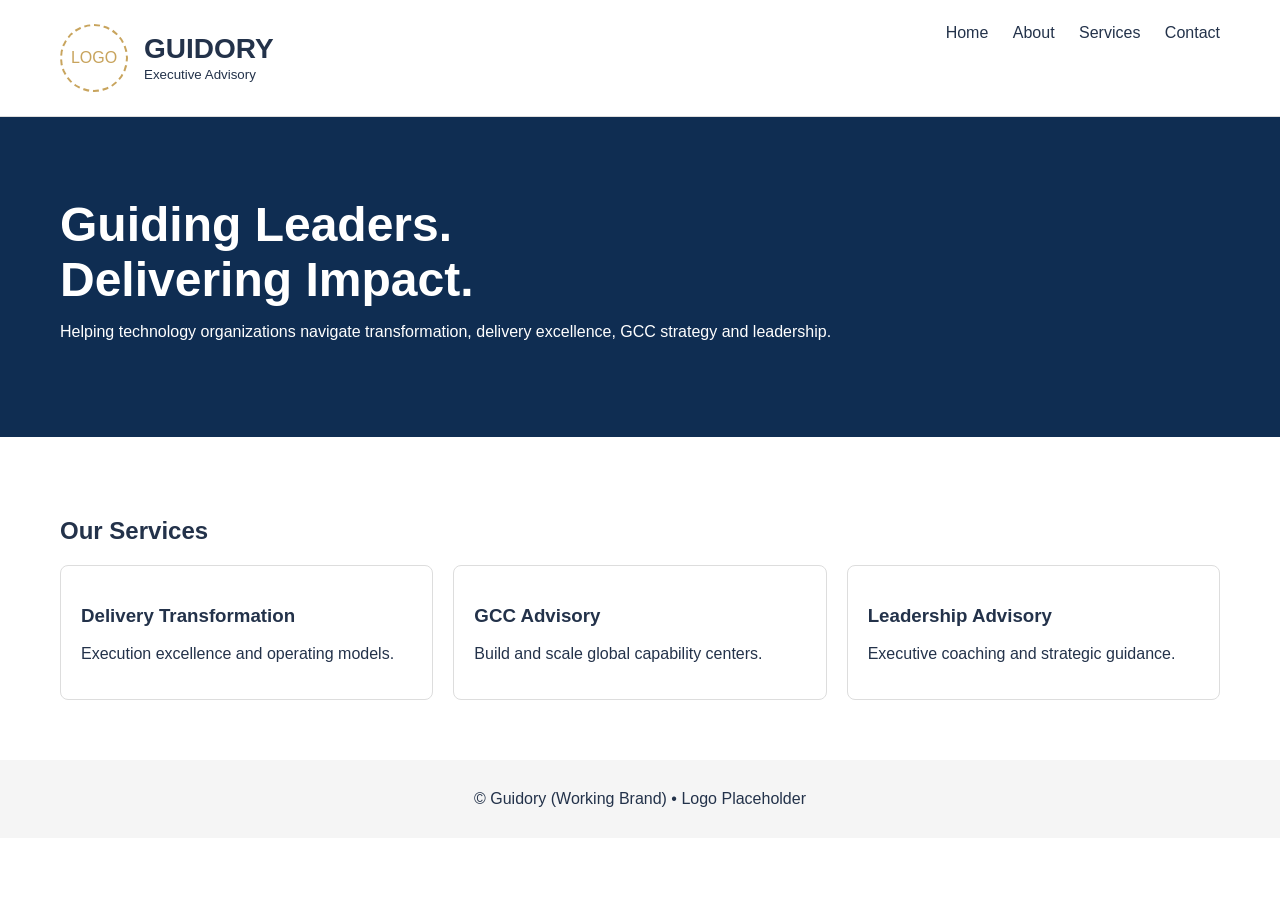
==== index.html @ 0dbb659b "Add files via upload Initial Guidory Website" ====
<!DOCTYPE html>
<html><head><title>Guidory</title>
<link rel="stylesheet" href="css/style.css"></head>
<body>
<header>
<div style="display:flex;align-items:center;gap:16px">
<div class="logo">LOGO</div>
<div><strong style="font-size:28px">GUIDORY</strong><br><small>Executive Advisory</small></div>
</div>
<nav>
<a href="index.html">Home</a>
<a href="about.html">About</a>
<a href="services.html">Services</a>
<a href="contact.html">Contact</a>
</nav>
</header>

<section class="hero">
<h1>Guiding Leaders.<br>Delivering Impact.</h1>
<p>Helping technology organizations navigate transformation, delivery excellence, GCC strategy and leadership.</p>
</section>

<section class="section">
<h2>Our Services</h2>
<div class="cards">
<div class="card"><h3>Delivery Transformation</h3><p>Execution excellence and operating models.</p></div>
<div class="card"><h3>GCC Advisory</h3><p>Build and scale global capability centers.</p></div>
<div class="card"><h3>Leadership Advisory</h3><p>Executive coaching and strategic guidance.</p></div>
</div>
</section>

<footer>© Guidory (Working Brand) • Logo Placeholder</footer>
</body></html>
---- css/style.css ----
body{font-family:Arial,sans-serif;margin:0;color:#23324a}
header{padding:24px 60px;border-bottom:1px solid #ddd;display:flex;justify-content:space-between}
nav a{margin-left:20px;text-decoration:none;color:#23324a}
.hero{padding:80px 60px;background:#0F2D52;color:white}
.hero h1{font-size:48px;margin:0}
.section{padding:60px}
.cards{display:grid;grid-template-columns:repeat(3,1fr);gap:20px}
.card{border:1px solid #ddd;padding:20px;border-radius:8px}
footer{padding:30px;text-align:center;background:#f5f5f5}
.logo{width:64px;height:64px;border:2px dashed #C8A45D;border-radius:50%;display:flex;align-items:center;justify-content:center;color:#C8A45D}
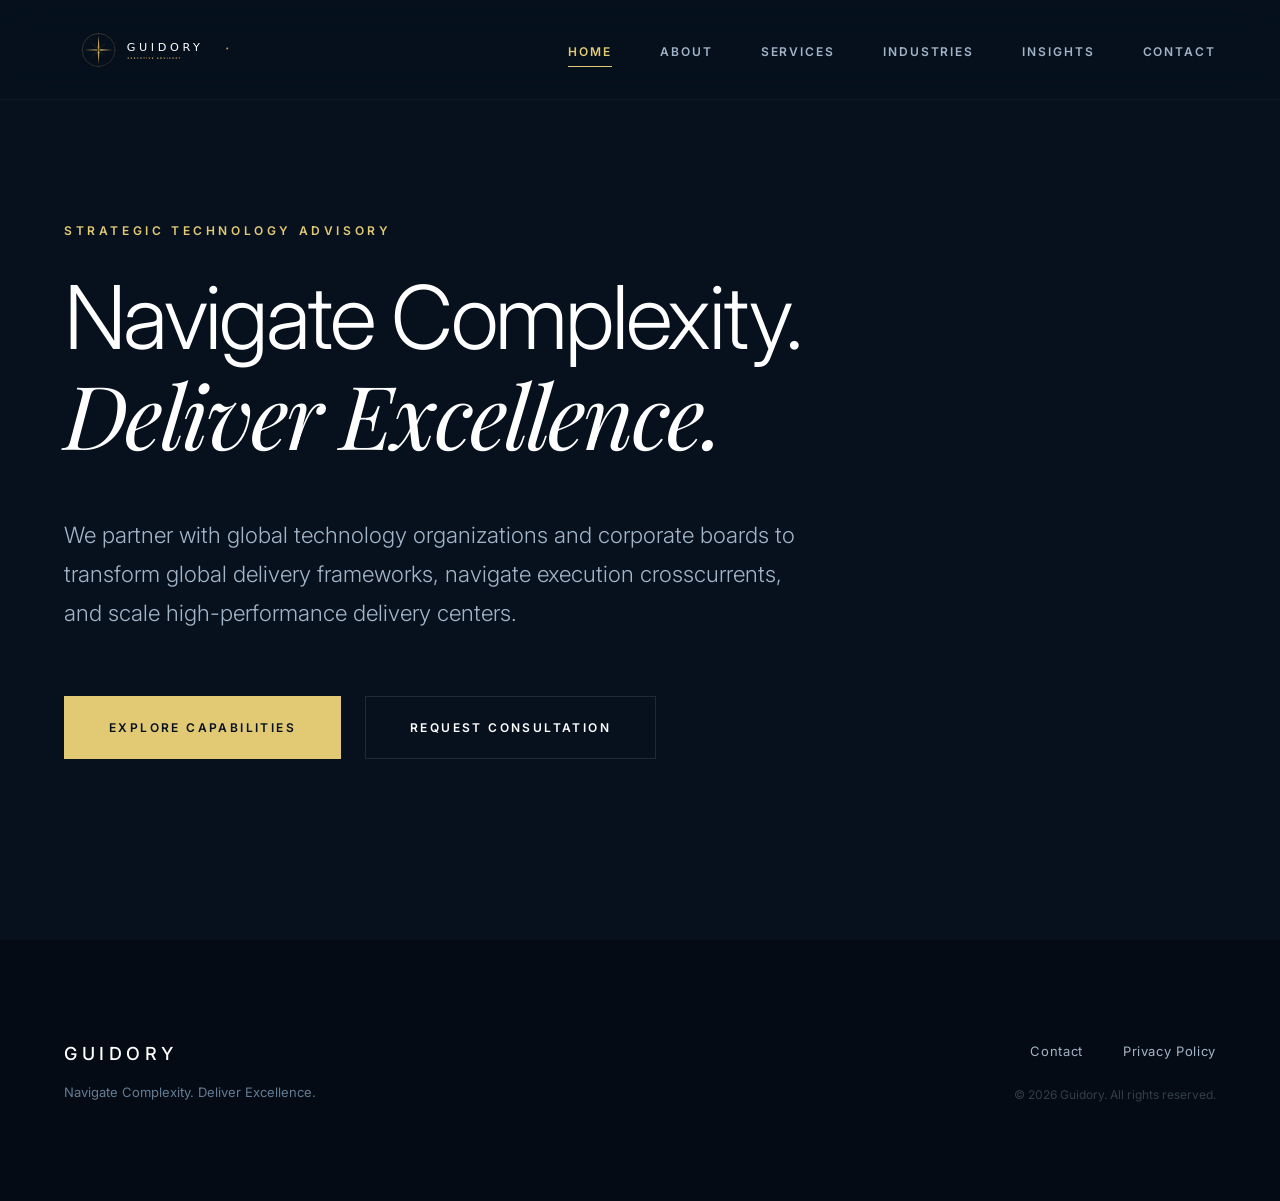
==== commit a64f7cda: "Add files via upload" ====
--- a/index.html
+++ b/index.html
@@ -1,33 +1,62 @@
 <!DOCTYPE html>
-<html><head><title>Guidory</title>
-<link rel="stylesheet" href="css/style.css"></head>
+<html lang="en">
+<head>
+    <meta charset="UTF-8">
+    <meta name="viewport" content="width=device-width, initial-scale=1.0">
+    <title>Guidory | Strategic Technology Advisory & Executive Transformation</title>
+    <meta name="description" content="Guidory partners with CEOs, CIOs, and enterprise technology leaders to navigate execution complexity, transform global delivery frameworks, and optimize GCC systems.">
+    <meta name="robots" content="index, follow">
+    <link rel="canonical" href="https://guidory.com/index.html">
+    <link rel="preconnect" href="https://fonts.googleapis.com">
+    <link rel="preconnect" href="https://fonts.gstatic.com" crossorigin>
+    <link href="https://fonts.googleapis.com/css2?family=Inter:wght@300;400;500;600&family=Playfair+Display:ital,wght@0,400;1,400&display=swap" rel="stylesheet">
+    <link rel="stylesheet" href="css/style.css">
+</head>
 <body>
-<header>
-<div style="display:flex;align-items:center;gap:16px">
-<div class="logo">LOGO</div>
-<div><strong style="font-size:28px">GUIDORY</strong><br><small>Executive Advisory</small></div>
-</div>
-<nav>
-<a href="index.html">Home</a>
-<a href="about.html">About</a>
-<a href="services.html">Services</a>
-<a href="contact.html">Contact</a>
-</nav>
-</header>
-
-<section class="hero">
-<h1>Guiding Leaders.<br>Delivering Impact.</h1>
-<p>Helping technology organizations navigate transformation, delivery excellence, GCC strategy and leadership.</p>
-</section>
-
-<section class="section">
-<h2>Our Services</h2>
-<div class="cards">
-<div class="card"><h3>Delivery Transformation</h3><p>Execution excellence and operating models.</p></div>
-<div class="card"><h3>GCC Advisory</h3><p>Build and scale global capability centers.</p></div>
-<div class="card"><h3>Leadership Advisory</h3><p>Executive coaching and strategic guidance.</p></div>
-</div>
-</section>
-
-<footer>© Guidory (Working Brand) • Logo Placeholder</footer>
-</body></html>
+    <a href="#main" class="skip-link">Skip to main content</a>
+    <header class="site-header">
+        <div class="container header-container">
+            <a href="index.html" class="logo-container" aria-label="Guidory Corporate Home"><img src="assets/logo.svg" alt="Guidory Logo" class="brand-logo"></a>
+            <button class="mobile-nav-toggle" aria-controls="navigation" aria-expanded="false" aria-label="Toggle Navigation Menu"><span class="hamburger"></span></button>
+            <nav id="navigation" class="primary-navigation">
+                <ul class="nav-list">
+                    <li><a href="index.html" class="nav-link">Home</a></li>
+                    <li><a href="about.html" class="nav-link">About</a></li>
+                    <li><a href="services.html" class="nav-link">Services</a></li>
+                    <li><a href="industries.html" class="nav-link">Industries</a></li>
+                    <li><a href="insights.html" class="nav-link">Insights</a></li>
+                    <li><a href="contact.html" class="nav-link">Contact</a></li>
+                </ul>
+            </nav>
+        </div>
+    </header>
+    <main id="main">
+        <section class="hero-section">
+            <div class="container">
+                <div class="hero-content">
+                    <span class="section-eyebrow">Strategic Technology Advisory</span>
+                    <h1 class="hero-title">Navigate Complexity.<br><span class="text-serif text-italic">Deliver Excellence.</span></h1>
+                    <p class="hero-subheading">We partner with global technology organizations and corporate boards to transform global delivery frameworks, navigate execution crosscurrents, and scale high-performance delivery centers.</p>
+                    <div class="hero-actions">
+                        <a href="services.html" class="btn btn-primary">Explore Capabilities</a>
+                        <a href="contact.html" class="btn btn-secondary">Request Consultation</a>
+                    </div>
+                </div>
+            </div>
+        </section>
+    </main>
+    <footer class="site-footer">
+        <div class="container footer-container">
+            <div><span class="footer-logo">GUIDORY</span><p class="footer-tagline">Navigate Complexity. Deliver Excellence.</p></div>
+            <div class="footer-meta">
+                <ul class="footer-links">
+                    <li><a href="contact.html" class="footer-link">Contact</a></li>
+                    <li><a href="#" class="footer-link">Privacy Policy</a></li>
+                </ul>
+                <p class="copyright">&copy; 2026 Guidory. All rights reserved.</p>
+            </div>
+        </div>
+    </footer>
+    <script src="js/main.js"></script>
+</body>
+</html>
--- a/css/style.css
+++ b/css/style.css
@@ -1,11 +1,742 @@
-
-body{font-family:Arial,sans-serif;margin:0;color:#23324a}
-header{padding:24px 60px;border-bottom:1px solid #ddd;display:flex;justify-content:space-between}
-nav a{margin-left:20px;text-decoration:none;color:#23324a}
-.hero{padding:80px 60px;background:#0F2D52;color:white}
-.hero h1{font-size:48px;margin:0}
-.section{padding:60px}
-.cards{display:grid;grid-template-columns:repeat(3,1fr);gap:20px}
-.card{border:1px solid #ddd;padding:20px;border-radius:8px}
-footer{padding:30px;text-align:center;background:#f5f5f5}
-.logo{width:64px;height:64px;border:2px dashed #C8A45D;border-radius:50%;display:flex;align-items:center;justify-content:center;color:#C8A45D}
+/* ==========================================================================
+   1. Design System & Custom Tokens (Premium Luxury Matrix)
+   ========================================================================== */
+:root {
+    --color-navy-dark: #07111E;
+    --color-navy-mid: #0C1A2E;
+    --color-gold: #E2C974;
+    --color-gold-muted: #C8A45D;
+    --color-white: #FFFFFF;
+    --color-text-pure: #FFFFFF;
+    --color-text-body: #A2B4C7;
+    --color-text-dim: #637B94;
+    
+    --font-serif: 'Playfair Display', Georgia, serif;
+    --font-sans: 'Inter', system-ui, -apple-system, sans-serif;
+    
+    --max-width: 1300px;
+    --header-height: 100px;
+    --transition-editorial: cubic-bezier(0.25, 1, 0.5, 1);
+}
+
+/* ==========================================================================
+   2. Base Structural Resets
+   ========================================================================== */
+*, *::before, *::after {
+    box-sizing: border-box;
+    margin: 0;
+    padding: 0;
+}
+
+html {
+    scroll-behavior: smooth;
+    scroll-padding-top: var(--header-height);
+    background-color: var(--color-navy-dark);
+    color: var(--color-text-body);
+    font-family: var(--font-sans);
+    font-size: 16px;
+    line-height: 1.75;
+    -webkit-font-smoothing: antialiased;
+}
+
+body {
+    overflow-x: hidden;
+    background-color: var(--color-navy-dark);
+}
+
+a {
+    color: inherit;
+    text-decoration: none;
+    transition: all 0.4s var(--transition-editorial);
+}
+
+ul {
+    list-style: none;
+}
+
+.skip-link {
+    position: absolute;
+    top: -100px;
+    left: 40px;
+    background: var(--color-gold);
+    color: var(--color-navy-dark);
+    padding: 12px 24px;
+    font-size: 0.75rem;
+    font-weight: 600;
+    letter-spacing: 0.1em;
+    text-transform: uppercase;
+    z-index: 9999;
+    transition: top 0.2s ease;
+}
+.skip-link:focus { top: 24px; }
+
+/* ==========================================================================
+   3. Common Reusable Layout Elements
+   ========================================================================== */
+.container {
+    width: 100%;
+    max-width: var(--max-width);
+    margin: 0 auto;
+    padding: 0 64px;
+}
+
+@media (max-width: 768px) {
+    .container { padding: 0 24px; }
+}
+
+.section {
+    padding: 160px 0;
+    border-bottom: 1px solid rgba(255, 255, 255, 0.03);
+}
+
+@media (max-width: 768px) {
+    .section { padding: 100px 0; }
+}
+
+.bg-light { background-color: var(--color-navy-mid); }
+.text-serif { font-family: var(--font-serif); }
+.text-italic { font-style: italic; }
+.text-white { color: var(--color-white); }
+.text-gold { color: var(--color-gold); }
+
+.section-grid {
+    display: grid;
+    grid-template-columns: 5fr 7fr;
+    gap: 96px;
+}
+
+@media (max-width: 992px) {
+    .section-grid { grid-template-columns: 1fr; gap: 40px; }
+}
+
+.section-eyebrow {
+    display: block;
+    font-size: 0.75rem;
+    font-weight: 600;
+    text-transform: uppercase;
+    letter-spacing: 0.3em;
+    color: var(--color-gold);
+    margin-bottom: 28px;
+}
+
+.section-title {
+    font-family: var(--font-serif);
+    font-size: 3.25rem;
+    font-weight: 400;
+    line-height: 1.2;
+    color: var(--color-white);
+    letter-spacing: -0.01em;
+}
+
+@media (max-width: 768px) {
+    .section-title { font-size: 2.25rem; }
+}
+
+/* Typography & Layout Accents */
+.lead-text {
+    font-size: 1.375rem;
+    font-weight: 300;
+    line-height: 1.7;
+    color: var(--color-white);
+    margin-bottom: 32px;
+}
+
+.section-content-block p {
+    margin-bottom: 24px;
+    font-size: 1rem;
+}
+.section-content-block p:last-child { margin-bottom: 0; }
+
+/* Precise Action Interfaces */
+.btn {
+    display: inline-flex;
+    align-items: center;
+    justify-content: center;
+    gap: 12px;
+    padding: 20px 44px;
+    font-size: 0.75rem;
+    font-weight: 600;
+    letter-spacing: 0.2em;
+    text-transform: uppercase;
+    cursor: pointer;
+    border: 1px solid transparent;
+    transition: all 0.4s var(--transition-editorial);
+}
+
+.btn-primary {
+    background-color: var(--color-gold);
+    color: var(--color-navy-dark);
+}
+.btn-primary:hover {
+    background-color: var(--color-white);
+    color: var(--color-navy-dark);
+}
+
+.btn-secondary {
+    background-color: transparent;
+    color: var(--color-white);
+    border-color: rgba(255, 255, 255, 0.1);
+}
+.btn-secondary:hover {
+    border-color: var(--color-white);
+}
+
+.btn-sm {
+    padding: 12px 24px;
+    font-size: 0.6875rem;
+    letter-spacing: 0.15em;
+}
+
+/* ==========================================================================
+   4. Shell Architecture (Header & Navigation)
+   ========================================================================== */
+.site-header {
+    position: fixed;
+    top: 0;
+    left: 0;
+    width: 100%;
+    height: var(--header-height);
+    background-color: rgba(7, 17, 30, 0.85);
+    backdrop-filter: blur(20px);
+    -webkit-backdrop-filter: blur(20px);
+    z-index: 1000;
+}
+
+.header-container {
+    display: flex;
+    align-items: center;
+    justify-content: space-between;
+    height: 100%;
+    border-bottom: 1px solid rgba(255, 255, 255, 0.04);
+}
+
+.logo-container {
+    display: flex;
+    align-items: center;
+    height: 100%;
+}
+
+.brand-logo {
+    height: 52px;
+    width: auto;
+}
+
+.nav-list {
+    display: flex;
+    align-items: center;
+    gap: 48px;
+}
+
+.nav-link {
+    font-size: 0.75rem;
+    font-weight: 600;
+    text-transform: uppercase;
+    letter-spacing: 0.16em;
+    color: var(--color-text-body);
+    padding: 8px 0;
+    position: relative;
+}
+
+.nav-link::after {
+    content: '';
+    position: absolute;
+    bottom: 0;
+    left: 0;
+    width: 0;
+    height: 1px;
+    background-color: var(--color-gold);
+    transition: width 0.4s var(--transition-editorial);
+}
+
+.nav-link:hover::after,
+.nav-link.active::after {
+    width: 100%;
+}
+
+.nav-link:hover,
+.nav-link.active {
+    color: var(--color-gold);
+}
+
+.mobile-nav-toggle { display: none; }
+
+@media (max-width: 992px) {
+    .mobile-nav-toggle {
+        display: block;
+        background: none;
+        border: none;
+        cursor: pointer;
+        padding: 8px;
+        z-index: 1100;
+    }
+    .hamburger {
+        display: block;
+        width: 20px;
+        height: 1px;
+        background-color: var(--color-white);
+        position: relative;
+    }
+    .hamburger::before, .hamburger::after {
+        content: '';
+        position: absolute;
+        width: 20px;
+        height: 1px;
+        background-color: var(--color-white);
+        left: 0;
+        transition: transform 0.3s var(--transition-editorial), top 0.3s var(--transition-editorial);
+    }
+    .hamburger::before { top: -6px; }
+    .hamburger::after { top: 6px; }
+
+    .primary-navigation {
+        position: fixed;
+        top: 0;
+        right: -100%;
+        width: 100%;
+        max-width: 360px;
+        height: 100vh;
+        background-color: var(--color-navy-mid);
+        padding: 140px 48px 48px 48px;
+        box-shadow: -20px 0 60px rgba(0,0,0,0.2);
+        transition: right 0.5s var(--transition-editorial);
+    }
+    .primary-navigation.open { right: 0; }
+    .nav-list { flex-direction: column; align-items: flex-start; gap: 32px; }
+    .nav-link { font-size: 1rem; text-transform: none; letter-spacing: 0; }
+    .nav-cta-item { width: 100%; margin-top: 16px; }
+    
+    .mobile-nav-toggle[aria-expanded="true"] .hamburger { background-color: transparent; }
+    .mobile-nav-toggle[aria-expanded="true"] .hamburger::before { top: 0; transform: rotate(45deg); }
+    .mobile-nav-toggle[aria-expanded="true"] .hamburger::after { top: 0; transform: rotate(-45deg); }
+}
+
+/* ==========================================================================
+   5. Hero Display Contexts
+   ========================================================================== */
+.hero-section {
+    padding-top: calc(var(--header-height) + 120px);
+    padding-bottom: 180px;
+    min-height: 85vh;
+    display: flex;
+    align-items: center;
+}
+
+.hero-content { max-width: 960px; }
+
+.hero-title {
+    font-family: var(--font-sans);
+    font-weight: 300;
+    font-size: 5.5rem;
+    line-height: 1.1;
+    color: var(--color-white);
+    letter-spacing: -0.03em;
+    margin-bottom: 48px;
+}
+
+@media (max-width: 768px) {
+    .hero-title { font-size: 3.25rem; }
+}
+
+.hero-subheading {
+    font-size: 1.4rem;
+    font-weight: 300;
+    line-height: 1.75;
+    color: var(--color-text-body);
+    margin-bottom: 64px;
+    max-width: 760px;
+}
+
+.hero-actions {
+    display: flex;
+    flex-wrap: wrap;
+    gap: 24px;
+    align-items: center;
+}
+
+/* ==========================================================================
+   6. Custom Performance Metrics Component
+   ========================================================================== */
+.metrics-grid {
+    display: grid;
+    grid-template-columns: repeat(4, 1fr);
+    gap: 48px;
+    margin-top: 120px;
+    padding-top: 80px;
+    border-top: 1px solid rgba(255, 255, 255, 0.04);
+}
+
+@media (max-width: 992px) {
+    .metrics-grid { grid-template-columns: repeat(2, 1fr); gap: 48px 32px; }
+}
+@media (max-width: 480px) {
+    .metrics-grid { grid-template-columns: 1fr; }
+}
+
+.metric-card { display: flex; flex-direction: column; }
+
+.metric-value {
+    font-family: var(--font-serif);
+    font-size: 4rem;
+    font-weight: 400;
+    color: var(--color-white);
+    line-height: 1.1;
+    margin-bottom: 16px;
+}
+
+.metric-label {
+    font-size: 0.75rem;
+    text-transform: uppercase;
+    letter-spacing: 0.15em;
+    color: var(--color-text-dim);
+    font-weight: 600;
+}
+
+/* ==========================================================================
+   7. Asymmetric Services & Capability Grid Architecture
+   ========================================================================== */
+.section-intro {
+    margin-bottom: 80px;
+    max-width: 720px;
+}
+
+.services-grid {
+    display: grid;
+    grid-template-columns: repeat(12, 1fr);
+    gap: 48px;
+}
+
+@media (max-width: 992px) {
+    .services-grid { display: flex; flex-direction: column; gap: 32px; }
+}
+
+.service-card {
+    grid-column: span 4;
+    background: rgba(255, 255, 255, 0.01);
+    border: 1px solid rgba(255, 255, 255, 0.03);
+    padding: 56px 40px;
+    transition: all 0.5s var(--transition-editorial);
+}
+
+/* McKinsey Strategic Visual Variance Formula */
+.service-card:nth-child(3n+1) { grid-column: span 5; }
+.service-card:nth-child(3n+2) { grid-column: span 7; }
+.service-card:nth-child(3n+3) { 
+    grid-column: span 12; 
+    display: grid; 
+    grid-template-columns: 1fr 2fr; 
+    gap: 40px; 
+    align-items: center; 
+}
+
+@media (max-width: 992px) {
+    .service-card:nth-child(3n+1),
+    .service-card:nth-child(3n+2),
+    .service-card:nth-child(3n+3) {
+        display: block;
+        padding: 40px 28px;
+    }
+}
+
+.service-card:hover {
+    background: rgba(255, 255, 255, 0.02);
+    border-color: var(--color-gold-muted);
+    transform: translateY(-4px);
+}
+
+.service-number {
+    display: block;
+    font-size: 0.75rem;
+    font-weight: 600;
+    color: var(--color-gold);
+    letter-spacing: 0.1em;
+    margin-bottom: 32px;
+}
+
+.service-title {
+    font-family: var(--font-serif);
+    font-size: 1.75rem;
+    font-weight: 400;
+    color: var(--color-white);
+    margin-bottom: 20px;
+}
+
+.service-description {
+    font-size: 0.975rem;
+    color: var(--color-text-body);
+    line-height: 1.7;
+}
+
+/* ==========================================================================
+   8. Industries Matrix Component
+   ========================================================================== */
+.section-desc-aside {
+    margin-top: 24px;
+    color: var(--color-text-body);
+    font-size: 1rem;
+    max-width: 300px;
+}
+
+.industry-list li {
+    padding: 48px 0;
+    border-bottom: 1px solid rgba(255, 255, 255, 0.04);
+}
+.industry-list li:first-child { padding-top: 0; }
+.industry-list li:last-child { border-bottom: none; padding-bottom: 0; }
+
+.industry-item-title {
+    font-family: var(--font-serif);
+    font-size: 1.75rem;
+    font-weight: 400;
+    color: var(--color-white);
+    margin-bottom: 16px;
+}
+
+.industry-list p {
+    color: var(--color-text-body);
+    font-size: 0.975rem;
+    max-width: 640px;
+}
+
+/* ==========================================================================
+   9. Editorial Insight Structures
+   ========================================================================== */
+.insights-top {
+    display: flex;
+    justify-content: space-between;
+    align-items: flex-end;
+    margin-bottom: 80px;
+}
+
+.text-link {
+    font-size: 0.75rem;
+    text-transform: uppercase;
+    letter-spacing: 0.15em;
+    font-weight: 600;
+    color: var(--color-white);
+    display: inline-flex;
+    align-items: center;
+    border-bottom: 1px solid rgba(255, 255, 255, 0.2);
+    padding-bottom: 6px;
+}
+.text-link:hover {
+    color: var(--color-gold);
+    border-bottom-color: var(--color-gold);
+}
+
+.insights-grid {
+    display: grid;
+    grid-template-columns: repeat(3, 1fr);
+    gap: 48px;
+}
+
+@media (max-width: 992px) {
+    .insights-grid { grid-template-columns: 1fr; gap: 56px; }
+}
+
+.insight-card { display: flex; flex-direction: column; }
+
+.insight-meta {
+    font-size: 0.75rem;
+    text-transform: uppercase;
+    letter-spacing: 0.15em;
+    color: var(--color-gold);
+    margin-bottom: 24px;
+}
+
+.insight-title {
+    font-family: var(--font-serif);
+    font-size: 1.5rem;
+    font-weight: 400;
+    line-height: 1.35;
+    color: var(--color-white);
+    margin-bottom: 20px;
+}
+.insight-title a:hover { color: var(--color-gold); }
+
+.insight-excerpt {
+    font-size: 0.975rem;
+    color: var(--color-text-body);
+    margin-bottom: 28px;
+    flex-grow: 1;
+}
+
+.insight-read-time {
+    font-size: 0.75rem;
+    color: var(--color-text-dim);
+    text-transform: uppercase;
+    letter-spacing: 0.05em;
+}
+
+/* ==========================================================================
+   10. Custom Accessible Form Control (Frictionless Executive Intake)
+   ========================================================================== */
+.cta-section {
+    background-color: var(--color-navy-mid);
+    border-bottom: none;
+    padding: 180px 0;
+}
+
+.cta-grid {
+    display: grid;
+    grid-template-columns: 5fr 6fr;
+    gap: 120px;
+    align-items: flex-start;
+}
+
+@media (max-width: 992px) {
+    .cta-grid { grid-template-columns: 1fr; gap: 80px; }
+}
+
+.contact-details {
+    margin-top: 56px;
+    padding-top: 48px;
+    border-top: 1px solid rgba(255, 255, 255, 0.04);
+}
+
+.contact-line {
+    font-size: 0.9375rem;
+    color: var(--color-white);
+    margin-bottom: 20px;
+}
+
+.label-dim {
+    color: var(--color-text-dim);
+    margin-right: 12px;
+}
+
+.contact-form-container {
+    background: rgba(255, 255, 255, 0.01);
+    border: 1px solid rgba(255, 255, 255, 0.04);
+    padding: 64px;
+}
+
+@media (max-width: 640px) {
+    .contact-form-container { padding: 32px 24px; }
+}
+
+.contact-form .form-group {
+    margin-bottom: 32px;
+}
+
+.contact-form .form-row {
+    display: grid;
+    grid-template-columns: 1fr 1fr;
+    gap: 32px;
+}
+
+@media (max-width: 640px) {
+    .contact-form .form-row { grid-template-columns: 1fr; gap: 0; }
+}
+
+.contact-form label {
+    display: block;
+    font-size: 0.7rem;
+    font-weight: 600;
+    text-transform: uppercase;
+    letter-spacing: 0.15em;
+    color: var(--color-gold-muted);
+    margin-bottom: 16px;
+}
+
+.contact-form input[type="text"],
+.contact-form input[type="email"],
+.contact-form select,
+.contact-form textarea {
+    width: 100%;
+    padding: 18px 20px;
+    border: 1px solid rgba(255, 255, 255, 0.08);
+    font-family: var(--font-sans);
+    font-size: 0.95rem;
+    color: var(--color-white);
+    background-color: rgba(0, 0, 0, 0.2);
+    border-radius: 0;
+    outline: none;
+    transition: all 0.4s var(--transition-editorial);
+}
+
+.contact-form input:focus,
+.contact-form select:focus,
+.contact-form textarea:focus {
+    border-color: var(--color-gold);
+    background-color: rgba(0, 0, 0, 0.4);
+}
+
+.contact-form select {
+    appearance: none;
+    background-image: url("data:image/svg+xml;utf8,<svg xmlns='http://www.w3.org/2000/svg' width='10' height='6' viewBox='0 0 10 6' fill='none'><path d='M1 1L5 5L9 1' stroke='white' stroke-opacity='0.6' stroke-width='1' stroke-linecap='round' stroke-linejoin='round'/></svg>");
+    background-repeat: no-repeat;
+    background-position: right 20px center;
+}
+
+.contact-form option {
+    background-color: var(--color-navy-mid);
+    color: var(--color-white);
+}
+
+.contact-form .btn-primary {
+    margin-top: 16px;
+    width: 100%;
+}
+
+/* ==========================================================================
+   11. Footer Shell Components
+   ========================================================================== */
+.site-footer {
+    background-color: #040B14;
+    padding: 96px 0;
+    color: var(--color-text-dim);
+    border-top: 1px solid rgba(255, 255, 255, 0.02);
+}
+
+.footer-container {
+    display: flex;
+    justify-content: space-between;
+    align-items: center;
+}
+
+@media (max-width: 768px) {
+    .footer-container { flex-direction: column; align-items: flex-start; gap: 48px; }
+}
+
+.footer-logo {
+    font-family: var(--font-sans);
+    font-weight: 500;
+    font-size: 1.125rem;
+    letter-spacing: 0.25em;
+    color: var(--color-white);
+    display: block;
+    margin-bottom: 12px;
+}
+
+.footer-tagline {
+    font-size: 0.8125rem;
+    color: var(--color-text-dim);
+}
+
+.footer-meta {
+    display: flex;
+    flex-direction: column;
+    align-items: flex-end;
+}
+
+@media (max-width: 768px) {
+    .footer-meta { align-items: flex-start; }
+}
+
+.footer-links {
+    display: flex;
+    gap: 40px;
+    margin-bottom: 20px;
+}
+
+.footer-link {
+    font-size: 0.8125rem;
+    letter-spacing: 0.05em;
+    color: var(--color-text-body);
+}
+.footer-link:hover { color: var(--color-gold); }
+
+.copyright {
+    font-size: 0.75rem;
+    color: rgba(162, 180, 199, 0.3);
+}
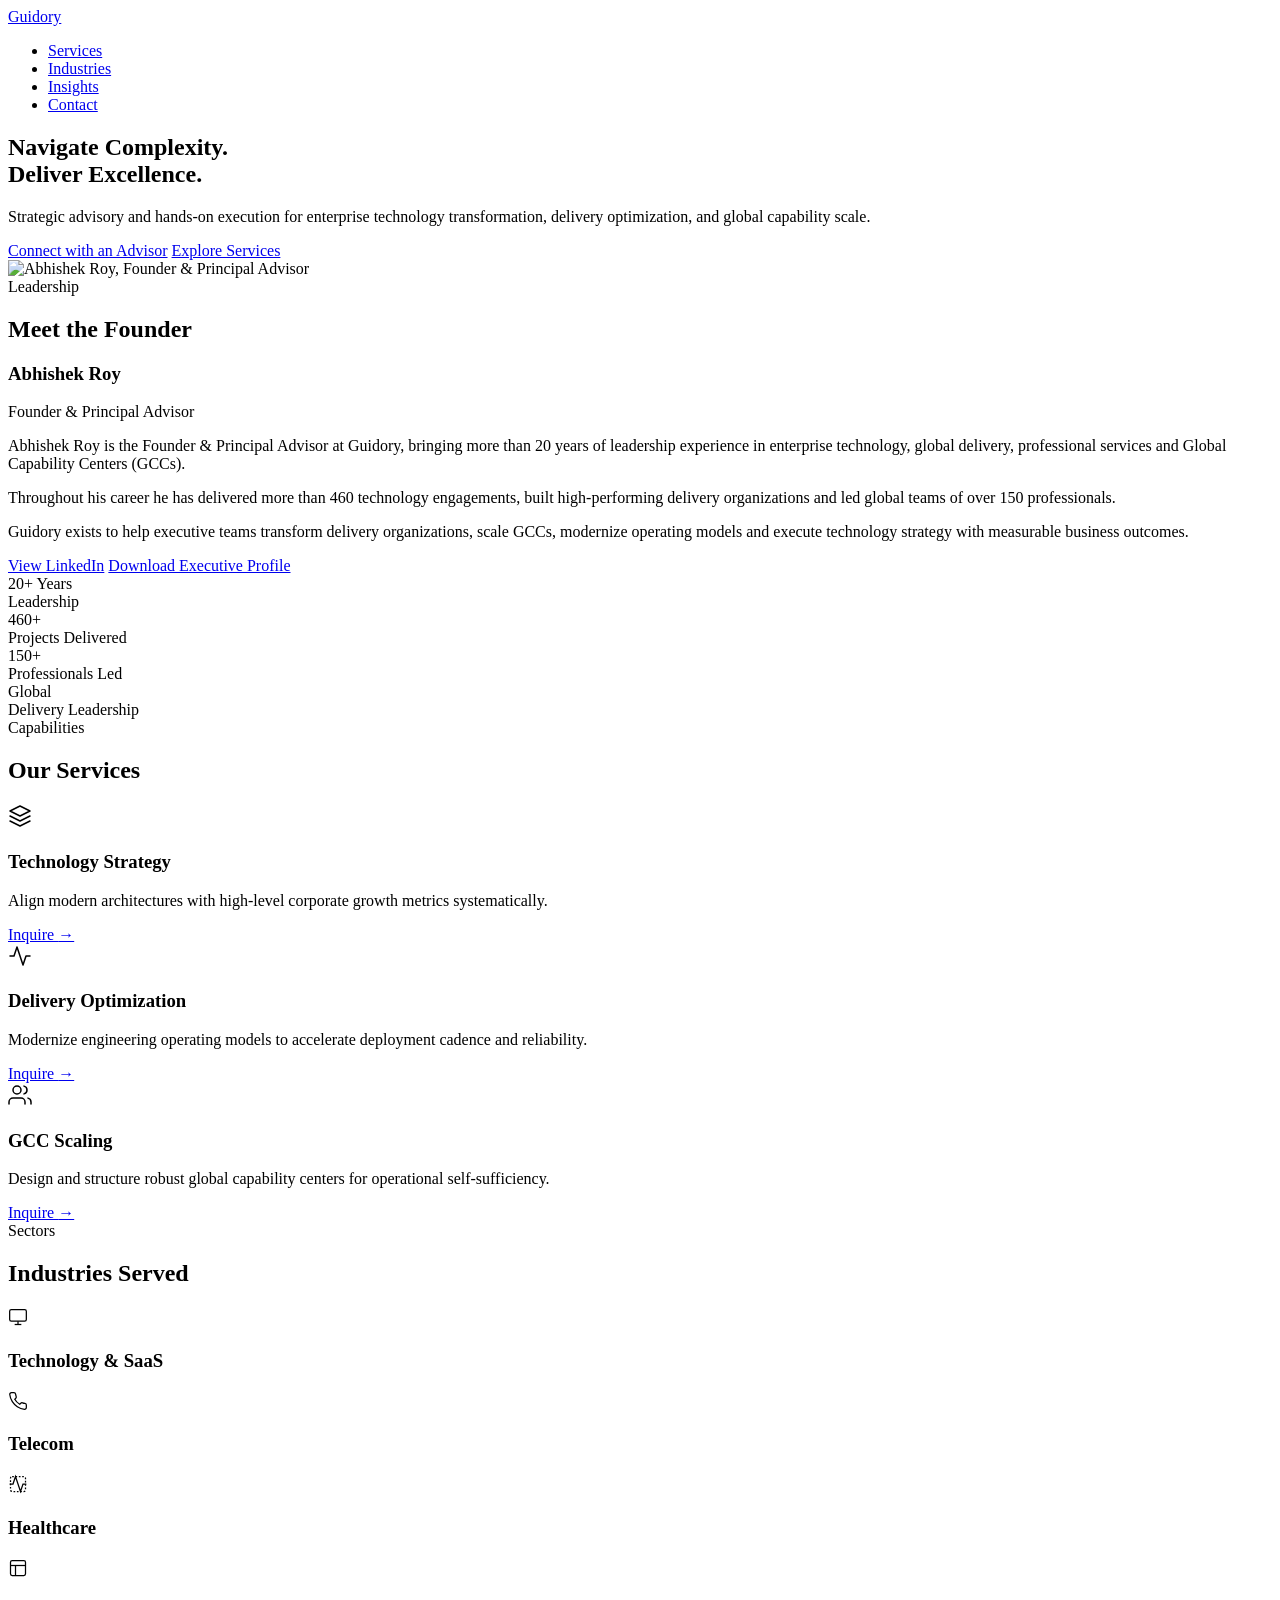
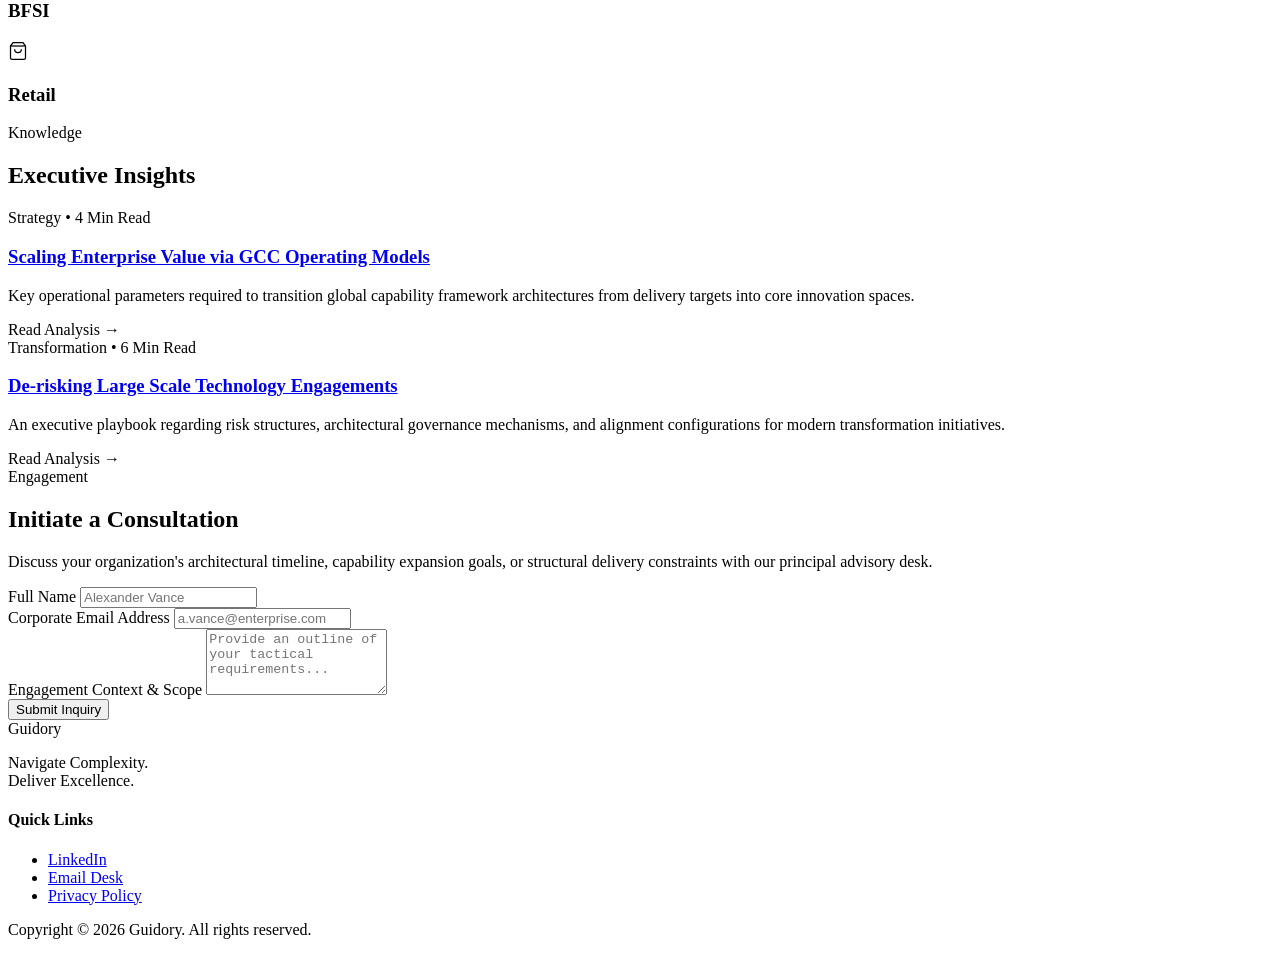
==== commit 2dd53e4f: "Add files via upload" ====
--- a/index.html
+++ b/index.html
@@ -3,60 +3,256 @@
 <head>
     <meta charset="UTF-8">
     <meta name="viewport" content="width=device-width, initial-scale=1.0">
-    <title>Guidory | Strategic Technology Advisory & Executive Transformation</title>
-    <meta name="description" content="Guidory partners with CEOs, CIOs, and enterprise technology leaders to navigate execution complexity, transform global delivery frameworks, and optimize GCC systems.">
-    <meta name="robots" content="index, follow">
-    <link rel="canonical" href="https://guidory.com/index.html">
-    <link rel="preconnect" href="https://fonts.googleapis.com">
-    <link rel="preconnect" href="https://fonts.gstatic.com" crossorigin>
-    <link href="https://fonts.googleapis.com/css2?family=Inter:wght@300;400;500;600&family=Playfair+Display:ital,wght@0,400;1,400&display=swap" rel="stylesheet">
-    <link rel="stylesheet" href="css/style.css">
+    <title>Guidory | Enterprise Technology Consulting & GCC Strategy</title>
+    <meta name="description" content="Strategic advisory and hands-on execution for enterprise technology transformation, delivery engineering, and Global Capability Centers (GCCs).">
+    <meta name="keywords" content="Enterprise Technology, GCC, Global Capability Center, Tech Strategy, Abhishek Roy, Guidory">
+    <link rel="canonical" href="https://www.guidory.com/">
+    <link rel="icon" type="image/x-icon" href="assets/favicon.ico">
+    <link rel="stylesheet" href="css/styles.css">
 </head>
 <body>
-    <a href="#main" class="skip-link">Skip to main content</a>
+
+    <!-- EXISTING NAVIGATION (Preserved structural layout and design language) -->
     <header class="site-header">
-        <div class="container header-container">
-            <a href="index.html" class="logo-container" aria-label="Guidory Corporate Home"><img src="assets/logo.svg" alt="Guidory Logo" class="brand-logo"></a>
-            <button class="mobile-nav-toggle" aria-controls="navigation" aria-expanded="false" aria-label="Toggle Navigation Menu"><span class="hamburger"></span></button>
-            <nav id="navigation" class="primary-navigation">
+        <div class="container nav-container">
+            <a href="#" class="brand-logo" aria-label="Guidory Home">Guidory</a>
+            <nav class="main-navigation" aria-label="Primary Navigation">
                 <ul class="nav-list">
-                    <li><a href="index.html" class="nav-link">Home</a></li>
-                    <li><a href="about.html" class="nav-link">About</a></li>
-                    <li><a href="services.html" class="nav-link">Services</a></li>
-                    <li><a href="industries.html" class="nav-link">Industries</a></li>
-                    <li><a href="insights.html" class="nav-link">Insights</a></li>
-                    <li><a href="contact.html" class="nav-link">Contact</a></li>
+                    <li><a href="#services" class="nav-link">Services</a></li>
+                    <li><a href="#industries" class="nav-link">Industries</a></li>
+                    <li><a href="#insights" class="nav-link">Insights</a></li>
+                    <li><a href="#contact" class="nav-link">Contact</a></li>
                 </ul>
             </nav>
         </div>
     </header>
-    <main id="main">
-        <section class="hero-section">
+
+    <main>
+        <!-- 1. HERO SECTION -->
+        <section class="hero-section optimized-hero" aria-labelledby="hero-heading">
             <div class="container">
                 <div class="hero-content">
-                    <span class="section-eyebrow">Strategic Technology Advisory</span>
-                    <h1 class="hero-title">Navigate Complexity.<br><span class="text-serif text-italic">Deliver Excellence.</span></h1>
-                    <p class="hero-subheading">We partner with global technology organizations and corporate boards to transform global delivery frameworks, navigate execution crosscurrents, and scale high-performance delivery centers.</p>
+                    <h1 id="hero-heading" class="hero-heading">Navigate Complexity.<br><span class="accent-text">Deliver Excellence.</span></h1>
+                    <p class="hero-subheading">Strategic advisory and hands-on execution for enterprise technology transformation, delivery optimization, and global capability scale.</p>
                     <div class="hero-actions">
-                        <a href="services.html" class="btn btn-primary">Explore Capabilities</a>
-                        <a href="contact.html" class="btn btn-secondary">Request Consultation</a>
+                        <a href="#contact" class="btn btn-primary btn-prominent">Connect with an Advisor</a>
+                        <a href="#services" class="btn btn-secondary">Explore Services</a>
+                    </div>
+                </div>
+            </div>
+        </section>
+
+        <!-- 2. NEW FOUNDER SECTION -->
+        <section id="founder" class="founder-section" aria-labelledby="founder-heading">
+            <div class="container">
+                <div class="founder-grid">
+                    <div class="founder-image-wrapper">
+                        <img src="assets/founder.jpg" alt="Abhishek Roy, Founder & Principal Advisor" class="founder-image" loading="lazy" width="600" height="750">
+                    </div>
+                    <div class="founder-details">
+                        <span class="section-tag">Leadership</span>
+                        <h2 id="founder-heading" class="founder-section-title">Meet the Founder</h2>
+                        <h3 class="founder-name">Abhishek Roy</h3>
+                        <p class="founder-title">Founder & Principal Advisor</p>
+                        
+                        <div class="founder-bio">
+                            <p>Abhishek Roy is the Founder & Principal Advisor at Guidory, bringing more than 20 years of leadership experience in enterprise technology, global delivery, professional services and Global Capability Centers (GCCs).</p>
+                            <p>Throughout his career he has delivered more than 460 technology engagements, built high-performing delivery organizations and led global teams of over 150 professionals.</p>
+                            <p>Guidory exists to help executive teams transform delivery organizations, scale GCCs, modernize operating models and execute technology strategy with measurable business outcomes.</p>
+                        </div>
+
+                        <div class="founder-actions">
+                            <a href="https://linkedin.com" target="_blank" rel="noopener noreferrer" class="btn btn-outline btn-sm">View LinkedIn</a>
+                            <a href="#" class="btn btn-outline btn-sm">Download Executive Profile</a>
+                        </div>
+                    </div>
+                </div>
+
+                <!-- Executive Highlights Grid -->
+                <div class="highlights-grid">
+                    <div class="highlight-card">
+                        <div class="highlight-stat">20+ Years</div>
+                        <div class="highlight-label">Leadership</div>
+                    </div>
+                    <div class="highlight-card">
+                        <div class="highlight-stat">460+</div>
+                        <div class="highlight-label">Projects Delivered</div>
+                    </div>
+                    <div class="highlight-card">
+                        <div class="highlight-stat">150+</div>
+                        <div class="highlight-label">Professionals Led</div>
+                    </div>
+                    <div class="highlight-card">
+                        <div class="highlight-stat">Global</div>
+                        <div class="highlight-label">Delivery Leadership</div>
+                    </div>
+                </div>
+            </div>
+        </section>
+
+        <!-- 3. SERVICES SECTION -->
+        <section id="services" class="services-section" aria-labelledby="services-heading">
+            <div class="container">
+                <div class="section-header">
+                    <span class="section-tag">Capabilities</span>
+                    <h2 id="services-heading" class="section-title">Our Services</h2>
+                </div>
+                <div class="services-grid">
+                    <div class="premium-service-card">
+                        <div class="card-icon-container">
+                            <svg xmlns="http://www.w3.org/2000/svg" width="24" height="24" viewBox="0 0 24 24" fill="none" stroke="currentColor" stroke-width="1.5" stroke-linecap="round" stroke-linejoin="round" aria-hidden="true"><polygon points="12 2 2 7 12 12 22 7 12 2"/><polyline points="2 17 12 22 22 17"/><polyline points="2 12 12 17 22 12"/></svg>
+                        </div>
+                        <h3 class="card-title">Technology Strategy</h3>
+                        <p class="card-body-text">Align modern architectures with high-level corporate growth metrics systematically.</p>
+                        <a href="#contact" class="card-action-link" aria-label="Learn more about Technology Strategy">Inquire <span class="arrow" aria-hidden="true">&rarr;</span></a>
+                    </div>
+                    <div class="premium-service-card">
+                        <div class="card-icon-container">
+                            <svg xmlns="http://www.w3.org/2000/svg" width="24" height="24" viewBox="0 0 24 24" fill="none" stroke="currentColor" stroke-width="1.5" stroke-linecap="round" stroke-linejoin="round" aria-hidden="true"><polyline points="22 12 18 12 15 21 9 3 6 12 2 12"/></svg>
+                        </div>
+                        <h3 class="card-title">Delivery Optimization</h3>
+                        <p class="card-body-text">Modernize engineering operating models to accelerate deployment cadence and reliability.</p>
+                        <a href="#contact" class="card-action-link" aria-label="Learn more about Delivery Optimization">Inquire <span class="arrow" aria-hidden="true">&rarr;</span></a>
+                    </div>
+                    <div class="premium-service-card">
+                        <div class="card-icon-container">
+                            <svg xmlns="http://www.w3.org/2000/svg" width="24" height="24" viewBox="0 0 24 24" fill="none" stroke="currentColor" stroke-width="1.5" stroke-linecap="round" stroke-linejoin="round" aria-hidden="true"><path d="M17 21v-2a4 4 0 0 0-4-4H5a4 4 0 0 0-4 4v2"/><circle cx="9" cy="7" r="4"/><path d="M23 21v-2a4 4 0 0 0-3-3.87"/><path d="M16 3.13a4 4 0 0 1 0 7.75"/></svg>
+                        </div>
+                        <h3 class="card-title">GCC Scaling</h3>
+                        <p class="card-body-text">Design and structure robust global capability centers for operational self-sufficiency.</p>
+                        <a href="#contact" class="card-action-link" aria-label="Learn more about GCC Scaling">Inquire <span class="arrow" aria-hidden="true">&rarr;</span></a>
+                    </div>
+                </div>
+            </div>
+        </section>
+
+        <!-- 4. INDUSTRIES SECTION -->
+        <section id="industries" class="industries-section" aria-labelledby="industries-heading">
+            <div class="container">
+                <div class="section-header">
+                    <span class="section-tag">Sectors</span>
+                    <h2 id="industries-heading" class="section-title">Industries Served</h2>
+                </div>
+                <div class="industries-grid">
+                    <div class="industry-premium-card">
+                        <div class="industry-icon-row">
+                            <svg xmlns="http://www.w3.org/2000/svg" width="20" height="20" viewBox="0 0 24 24" fill="none" stroke="currentColor" stroke-width="1.5"><rect x="2" y="3" width="20" height="14" rx="2" ry="2"/><line x1="8" y1="21" x2="16" y2="21"/><line x1="12" y1="17" x2="12" y2="21"/></svg>
+                        </div>
+                        <h3 class="industry-title">Technology & SaaS</h3>
+                    </div>
+                    <div class="industry-premium-card">
+                        <div class="industry-icon-row">
+                            <svg xmlns="http://www.w3.org/2000/svg" width="20" height="20" viewBox="0 0 24 24" fill="none" stroke="currentColor" stroke-width="1.5"><path d="M22 16.92v3a2 2 0 0 1-2.18 2 19.79 19.79 0 0 1-8.63-3.07 19.5 19.5 0 0 1-6-6 19.79 19.79 0 0 1-3.07-8.67A2 2 0 0 1 4.11 2h3a2 2 0 0 1 2 1.72 12.84 12.84 0 0 0 .7 2.81 2 2 0 0 1-.45 2.11L8.09 9.91a16 16 0 0 0 6 6l1.27-1.27a2 2 0 0 1 2.11-.45 12.84 12.84 0 0 0 2.81.7A2 2 0 0 1 22 16.92z"/></svg>
+                        </div>
+                        <h3 class="industry-title">Telecom</h3>
+                    </div>
+                    <div class="industry-premium-card">
+                        <div class="industry-icon-row">
+                            <svg xmlns="http://www.w3.org/2000/svg" width="20" height="20" viewBox="0 0 24 24" fill="none" stroke="currentColor" stroke-width="1.5"><path d="M22 12h-4l-3 9L9 3l-3 9H2"/><rect x="3" y="3" width="18" height="18" rx="2" stroke-dasharray="2 2"/></svg>
+                        </div>
+                        <h3 class="industry-title">Healthcare</h3>
+                    </div>
+                    <div class="industry-premium-card">
+                        <div class="industry-icon-row">
+                            <svg xmlns="http://www.w3.org/2000/svg" width="20" height="20" viewBox="0 0 24 24" fill="none" stroke="currentColor" stroke-width="1.5"><rect x="3" y="3" width="18" height="18" rx="2" ry="2"/><line x1="3" y1="9" x2="21" y2="9"/><line x1="9" y1="21" x2="9" y2="9"/></svg>
+                        </div>
+                        <h3 class="industry-title">BFSI</h3>
+                    </div>
+                    <div class="industry-premium-card">
+                        <div class="industry-icon-row">
+                            <svg xmlns="http://www.w3.org/2000/svg" width="20" height="20" viewBox="0 0 24 24" fill="none" stroke="currentColor" stroke-width="1.5"><path d="M6 2L3 6v14a2 2 0 0 0 2 2h14a2 2 0 0 0 2-2V6l-3-4z"/><line x1="3" y1="6" x2="21" y2="6"/><path d="M16 10a4 4 0 0 1-8 0"/></svg>
+                        </div>
+                        <h3 class="industry-title">Retail</h3>
+                    </div>
+                </div>
+            </div>
+        </section>
+
+        <!-- 5. INSIGHTS SECTION -->
+        <section id="insights" class="insights-section" aria-labelledby="insights-heading">
+            <div class="container">
+                <div class="section-header">
+                    <span class="section-tag">Knowledge</span>
+                    <h2 id="insights-heading" class="section-title">Executive Insights</h2>
+                </div>
+                <div class="insights-grid">
+                    <article class="insight-article-card">
+                        <div class="article-meta">Strategy &bull; 4 Min Read</div>
+                        <h3 class="article-title"><a href="#">Scaling Enterprise Value via GCC Operating Models</a></h3>
+                        <p class="article-excerpt">Key operational parameters required to transition global capability framework architectures from delivery targets into core innovation spaces.</p>
+                        <span class="article-link-el">Read Analysis &rarr;</span>
+                    </article>
+                    <article class="insight-article-card">
+                        <div class="article-meta">Transformation &bull; 6 Min Read</div>
+                        <h3 class="article-title"><a href="#">De-risking Large Scale Technology Engagements</a></h3>
+                        <p class="article-excerpt">An executive playbook regarding risk structures, architectural governance mechanisms, and alignment configurations for modern transformation initiatives.</p>
+                        <span class="article-link-el">Read Analysis &rarr;</span>
+                    </article>
+                </div>
+            </div>
+        </section>
+
+        <!-- 6. CONTACT SECTION -->
+        <section id="contact" class="contact-section" aria-labelledby="contact-heading">
+            <div class="container">
+                <div class="contact-layout-wrapper">
+                    <div class="contact-info-panel">
+                        <span class="section-tag">Engagement</span>
+                        <h2 id="contact-heading" class="section-title">Initiate a Consultation</h2>
+                        <p class="contact-intro-text">Discuss your organization's architectural timeline, capability expansion goals, or structural delivery constraints with our principal advisory desk.</p>
+                    </div>
+                    <div class="contact-form-panel">
+                        <form id="guidory-consultation-form" class="premium-form-layout">
+                            <div class="form-field-group">
+                                <label for="client-name" class="form-label">Full Name</label>
+                                <input type="text" id="client-name" name="name" class="form-input-control" required placeholder="Alexander Vance">
+                            </div>
+                            <div class="form-field-group">
+                                <label for="client-email" class="form-label">Corporate Email Address</label>
+                                <input type="email" id="client-email" name="email" class="form-input-control" required placeholder="a.vance@enterprise.com">
+                            </div>
+                            <div class="form-field-group">
+                                <label for="client-message" class="form-label">Engagement Context & Scope</label>
+                                <textarea id="client-message" name="message" class="form-textarea-control" rows="4" required placeholder="Provide an outline of your tactical requirements..."></textarea>
+                            </div>
+                            <button type="submit" class="btn btn-primary btn-block-submit">Submit Inquiry</button>
+                            
+                            <div id="form-success-alert" class="executive-success-banner" aria-live="polite" hidden>
+                                <div class="success-banner-content">
+                                    <strong>Inquiry Received Safely.</strong>
+                                    <p>Your institutional context has been filed securely. A principal advisor will contact you directly to configure initialization arrangements.</p>
+                                </div>
+                            </div>
+                        </form>
                     </div>
                 </div>
             </div>
         </section>
     </main>
-    <footer class="site-footer">
-        <div class="container footer-container">
-            <div><span class="footer-logo">GUIDORY</span><p class="footer-tagline">Navigate Complexity. Deliver Excellence.</p></div>
-            <div class="footer-meta">
-                <ul class="footer-links">
-                    <li><a href="contact.html" class="footer-link">Contact</a></li>
-                    <li><a href="#" class="footer-link">Privacy Policy</a></li>
-                </ul>
-                <p class="copyright">&copy; 2026 Guidory. All rights reserved.</p>
+
+    <!-- 7. FOOTER SECTION -->
+    <footer class="premium-site-footer">
+        <div class="container">
+            <div class="footer-top-row">
+                <div class="footer-brand-column">
+                    <span class="footer-logo-text">Guidory</span>
+                    <p class="footer-tagline">Navigate Complexity.<br>Deliver Excellence.</p>
+                </div>
+                <div class="footer-links-column">
+                    <h4 class="footer-section-header">Quick Links</h4>
+                    <ul class="footer-navigation-list">
+                        <li><a href="https://linkedin.com" target="_blank" rel="noopener noreferrer" class="footer-nav-link">LinkedIn</a></li>
+                        <li><a href="mailto:advisor@guidory.com" class="footer-nav-link">Email Desk</a></li>
+                        <li><a href="/privacy" class="footer-nav-link">Privacy Policy</a></li>
+                    </ul>
+                </div>
+            </div>
+            <div class="footer-bottom-row">
+                <p class="footer-copyright-statement">Copyright &copy; 2026 Guidory. All rights reserved.</p>
             </div>
         </div>
     </footer>
+
     <script src="js/main.js"></script>
 </body>
 </html>
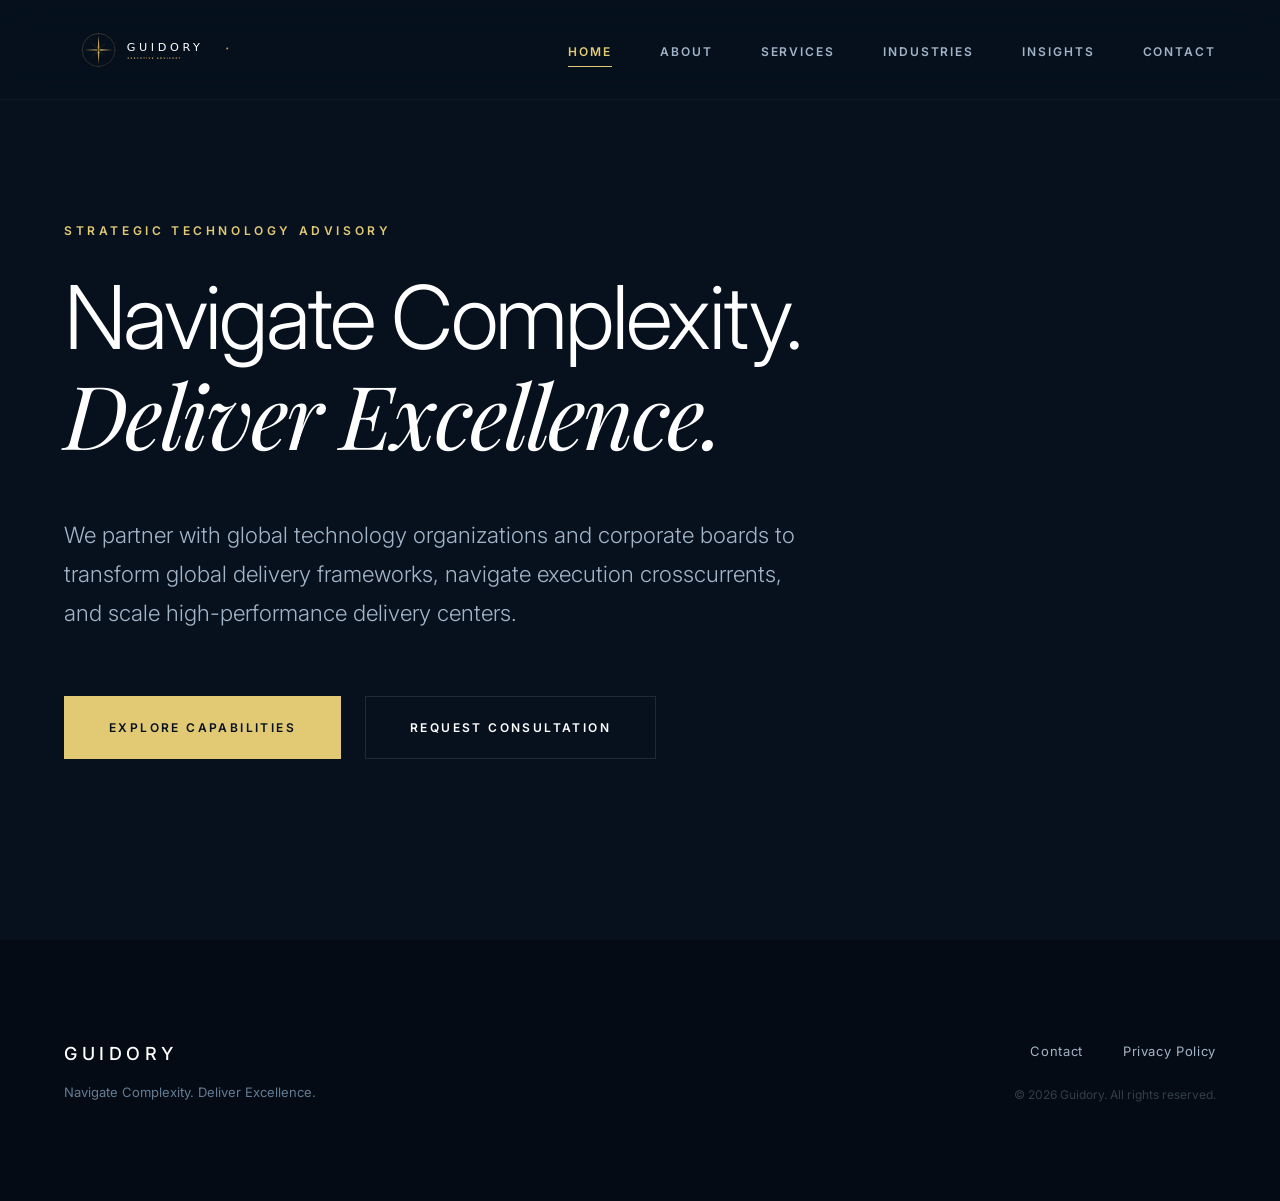
==== commit 509119f2: "Add files via upload" ====
--- a/index.html
+++ b/index.html
@@ -3,256 +3,60 @@
 <head>
     <meta charset="UTF-8">
     <meta name="viewport" content="width=device-width, initial-scale=1.0">
-    <title>Guidory | Enterprise Technology Consulting & GCC Strategy</title>
-    <meta name="description" content="Strategic advisory and hands-on execution for enterprise technology transformation, delivery engineering, and Global Capability Centers (GCCs).">
-    <meta name="keywords" content="Enterprise Technology, GCC, Global Capability Center, Tech Strategy, Abhishek Roy, Guidory">
-    <link rel="canonical" href="https://www.guidory.com/">
-    <link rel="icon" type="image/x-icon" href="assets/favicon.ico">
-    <link rel="stylesheet" href="css/styles.css">
+    <title>Guidory | Strategic Technology Advisory & Executive Transformation</title>
+    <meta name="description" content="Guidory partners with CEOs, CIOs, and enterprise technology leaders to navigate execution complexity, transform global delivery frameworks, and optimize GCC systems.">
+    <meta name="robots" content="index, follow">
+    <link rel="canonical" href="https://guidory.com/index.html">
+    <link rel="preconnect" href="https://fonts.googleapis.com">
+    <link rel="preconnect" href="https://fonts.gstatic.com" crossorigin>
+    <link href="https://fonts.googleapis.com/css2?family=Inter:wght@300;400;500;600&family=Playfair+Display:ital,wght@0,400;1,400&display=swap" rel="stylesheet">
+    <link rel="stylesheet" href="css/style.css">
 </head>
 <body>
-
-    <!-- EXISTING NAVIGATION (Preserved structural layout and design language) -->
+    <a href="#main" class="skip-link">Skip to main content</a>
     <header class="site-header">
-        <div class="container nav-container">
-            <a href="#" class="brand-logo" aria-label="Guidory Home">Guidory</a>
-            <nav class="main-navigation" aria-label="Primary Navigation">
+        <div class="container header-container">
+            <a href="index.html" class="logo-container" aria-label="Guidory Corporate Home"><img src="assets/logo.svg" alt="Guidory Logo" class="brand-logo"></a>
+            <button class="mobile-nav-toggle" aria-controls="navigation" aria-expanded="false" aria-label="Toggle Navigation Menu"><span class="hamburger"></span></button>
+            <nav id="navigation" class="primary-navigation">
                 <ul class="nav-list">
-                    <li><a href="#services" class="nav-link">Services</a></li>
-                    <li><a href="#industries" class="nav-link">Industries</a></li>
-                    <li><a href="#insights" class="nav-link">Insights</a></li>
-                    <li><a href="#contact" class="nav-link">Contact</a></li>
+                    <li><a href="index.html" class="nav-link">Home</a></li>
+                    <li><a href="about.html" class="nav-link">About</a></li>
+                    <li><a href="services.html" class="nav-link">Services</a></li>
+                    <li><a href="industries.html" class="nav-link">Industries</a></li>
+                    <li><a href="insights.html" class="nav-link">Insights</a></li>
+                    <li><a href="contact.html" class="nav-link">Contact</a></li>
                 </ul>
             </nav>
         </div>
     </header>
-
-    <main>
-        <!-- 1. HERO SECTION -->
-        <section class="hero-section optimized-hero" aria-labelledby="hero-heading">
+    <main id="main">
+        <section class="hero-section">
             <div class="container">
                 <div class="hero-content">
-                    <h1 id="hero-heading" class="hero-heading">Navigate Complexity.<br><span class="accent-text">Deliver Excellence.</span></h1>
-                    <p class="hero-subheading">Strategic advisory and hands-on execution for enterprise technology transformation, delivery optimization, and global capability scale.</p>
+                    <span class="section-eyebrow">Strategic Technology Advisory</span>
+                    <h1 class="hero-title">Navigate Complexity.<br><span class="text-serif text-italic">Deliver Excellence.</span></h1>
+                    <p class="hero-subheading">We partner with global technology organizations and corporate boards to transform global delivery frameworks, navigate execution crosscurrents, and scale high-performance delivery centers.</p>
                     <div class="hero-actions">
-                        <a href="#contact" class="btn btn-primary btn-prominent">Connect with an Advisor</a>
-                        <a href="#services" class="btn btn-secondary">Explore Services</a>
-                    </div>
-                </div>
-            </div>
-        </section>
-
-        <!-- 2. NEW FOUNDER SECTION -->
-        <section id="founder" class="founder-section" aria-labelledby="founder-heading">
-            <div class="container">
-                <div class="founder-grid">
-                    <div class="founder-image-wrapper">
-                        <img src="assets/founder.jpg" alt="Abhishek Roy, Founder & Principal Advisor" class="founder-image" loading="lazy" width="600" height="750">
-                    </div>
-                    <div class="founder-details">
-                        <span class="section-tag">Leadership</span>
-                        <h2 id="founder-heading" class="founder-section-title">Meet the Founder</h2>
-                        <h3 class="founder-name">Abhishek Roy</h3>
-                        <p class="founder-title">Founder & Principal Advisor</p>
-                        
-                        <div class="founder-bio">
-                            <p>Abhishek Roy is the Founder & Principal Advisor at Guidory, bringing more than 20 years of leadership experience in enterprise technology, global delivery, professional services and Global Capability Centers (GCCs).</p>
-                            <p>Throughout his career he has delivered more than 460 technology engagements, built high-performing delivery organizations and led global teams of over 150 professionals.</p>
-                            <p>Guidory exists to help executive teams transform delivery organizations, scale GCCs, modernize operating models and execute technology strategy with measurable business outcomes.</p>
-                        </div>
-
-                        <div class="founder-actions">
-                            <a href="https://linkedin.com" target="_blank" rel="noopener noreferrer" class="btn btn-outline btn-sm">View LinkedIn</a>
-                            <a href="#" class="btn btn-outline btn-sm">Download Executive Profile</a>
-                        </div>
-                    </div>
-                </div>
-
-                <!-- Executive Highlights Grid -->
-                <div class="highlights-grid">
-                    <div class="highlight-card">
-                        <div class="highlight-stat">20+ Years</div>
-                        <div class="highlight-label">Leadership</div>
-                    </div>
-                    <div class="highlight-card">
-                        <div class="highlight-stat">460+</div>
-                        <div class="highlight-label">Projects Delivered</div>
-                    </div>
-                    <div class="highlight-card">
-                        <div class="highlight-stat">150+</div>
-                        <div class="highlight-label">Professionals Led</div>
-                    </div>
-                    <div class="highlight-card">
-                        <div class="highlight-stat">Global</div>
-                        <div class="highlight-label">Delivery Leadership</div>
-                    </div>
-                </div>
-            </div>
-        </section>
-
-        <!-- 3. SERVICES SECTION -->
-        <section id="services" class="services-section" aria-labelledby="services-heading">
-            <div class="container">
-                <div class="section-header">
-                    <span class="section-tag">Capabilities</span>
-                    <h2 id="services-heading" class="section-title">Our Services</h2>
-                </div>
-                <div class="services-grid">
-                    <div class="premium-service-card">
-                        <div class="card-icon-container">
-                            <svg xmlns="http://www.w3.org/2000/svg" width="24" height="24" viewBox="0 0 24 24" fill="none" stroke="currentColor" stroke-width="1.5" stroke-linecap="round" stroke-linejoin="round" aria-hidden="true"><polygon points="12 2 2 7 12 12 22 7 12 2"/><polyline points="2 17 12 22 22 17"/><polyline points="2 12 12 17 22 12"/></svg>
-                        </div>
-                        <h3 class="card-title">Technology Strategy</h3>
-                        <p class="card-body-text">Align modern architectures with high-level corporate growth metrics systematically.</p>
-                        <a href="#contact" class="card-action-link" aria-label="Learn more about Technology Strategy">Inquire <span class="arrow" aria-hidden="true">&rarr;</span></a>
-                    </div>
-                    <div class="premium-service-card">
-                        <div class="card-icon-container">
-                            <svg xmlns="http://www.w3.org/2000/svg" width="24" height="24" viewBox="0 0 24 24" fill="none" stroke="currentColor" stroke-width="1.5" stroke-linecap="round" stroke-linejoin="round" aria-hidden="true"><polyline points="22 12 18 12 15 21 9 3 6 12 2 12"/></svg>
-                        </div>
-                        <h3 class="card-title">Delivery Optimization</h3>
-                        <p class="card-body-text">Modernize engineering operating models to accelerate deployment cadence and reliability.</p>
-                        <a href="#contact" class="card-action-link" aria-label="Learn more about Delivery Optimization">Inquire <span class="arrow" aria-hidden="true">&rarr;</span></a>
-                    </div>
-                    <div class="premium-service-card">
-                        <div class="card-icon-container">
-                            <svg xmlns="http://www.w3.org/2000/svg" width="24" height="24" viewBox="0 0 24 24" fill="none" stroke="currentColor" stroke-width="1.5" stroke-linecap="round" stroke-linejoin="round" aria-hidden="true"><path d="M17 21v-2a4 4 0 0 0-4-4H5a4 4 0 0 0-4 4v2"/><circle cx="9" cy="7" r="4"/><path d="M23 21v-2a4 4 0 0 0-3-3.87"/><path d="M16 3.13a4 4 0 0 1 0 7.75"/></svg>
-                        </div>
-                        <h3 class="card-title">GCC Scaling</h3>
-                        <p class="card-body-text">Design and structure robust global capability centers for operational self-sufficiency.</p>
-                        <a href="#contact" class="card-action-link" aria-label="Learn more about GCC Scaling">Inquire <span class="arrow" aria-hidden="true">&rarr;</span></a>
-                    </div>
-                </div>
-            </div>
-        </section>
-
-        <!-- 4. INDUSTRIES SECTION -->
-        <section id="industries" class="industries-section" aria-labelledby="industries-heading">
-            <div class="container">
-                <div class="section-header">
-                    <span class="section-tag">Sectors</span>
-                    <h2 id="industries-heading" class="section-title">Industries Served</h2>
-                </div>
-                <div class="industries-grid">
-                    <div class="industry-premium-card">
-                        <div class="industry-icon-row">
-                            <svg xmlns="http://www.w3.org/2000/svg" width="20" height="20" viewBox="0 0 24 24" fill="none" stroke="currentColor" stroke-width="1.5"><rect x="2" y="3" width="20" height="14" rx="2" ry="2"/><line x1="8" y1="21" x2="16" y2="21"/><line x1="12" y1="17" x2="12" y2="21"/></svg>
-                        </div>
-                        <h3 class="industry-title">Technology & SaaS</h3>
-                    </div>
-                    <div class="industry-premium-card">
-                        <div class="industry-icon-row">
-                            <svg xmlns="http://www.w3.org/2000/svg" width="20" height="20" viewBox="0 0 24 24" fill="none" stroke="currentColor" stroke-width="1.5"><path d="M22 16.92v3a2 2 0 0 1-2.18 2 19.79 19.79 0 0 1-8.63-3.07 19.5 19.5 0 0 1-6-6 19.79 19.79 0 0 1-3.07-8.67A2 2 0 0 1 4.11 2h3a2 2 0 0 1 2 1.72 12.84 12.84 0 0 0 .7 2.81 2 2 0 0 1-.45 2.11L8.09 9.91a16 16 0 0 0 6 6l1.27-1.27a2 2 0 0 1 2.11-.45 12.84 12.84 0 0 0 2.81.7A2 2 0 0 1 22 16.92z"/></svg>
-                        </div>
-                        <h3 class="industry-title">Telecom</h3>
-                    </div>
-                    <div class="industry-premium-card">
-                        <div class="industry-icon-row">
-                            <svg xmlns="http://www.w3.org/2000/svg" width="20" height="20" viewBox="0 0 24 24" fill="none" stroke="currentColor" stroke-width="1.5"><path d="M22 12h-4l-3 9L9 3l-3 9H2"/><rect x="3" y="3" width="18" height="18" rx="2" stroke-dasharray="2 2"/></svg>
-                        </div>
-                        <h3 class="industry-title">Healthcare</h3>
-                    </div>
-                    <div class="industry-premium-card">
-                        <div class="industry-icon-row">
-                            <svg xmlns="http://www.w3.org/2000/svg" width="20" height="20" viewBox="0 0 24 24" fill="none" stroke="currentColor" stroke-width="1.5"><rect x="3" y="3" width="18" height="18" rx="2" ry="2"/><line x1="3" y1="9" x2="21" y2="9"/><line x1="9" y1="21" x2="9" y2="9"/></svg>
-                        </div>
-                        <h3 class="industry-title">BFSI</h3>
-                    </div>
-                    <div class="industry-premium-card">
-                        <div class="industry-icon-row">
-                            <svg xmlns="http://www.w3.org/2000/svg" width="20" height="20" viewBox="0 0 24 24" fill="none" stroke="currentColor" stroke-width="1.5"><path d="M6 2L3 6v14a2 2 0 0 0 2 2h14a2 2 0 0 0 2-2V6l-3-4z"/><line x1="3" y1="6" x2="21" y2="6"/><path d="M16 10a4 4 0 0 1-8 0"/></svg>
-                        </div>
-                        <h3 class="industry-title">Retail</h3>
-                    </div>
-                </div>
-            </div>
-        </section>
-
-        <!-- 5. INSIGHTS SECTION -->
-        <section id="insights" class="insights-section" aria-labelledby="insights-heading">
-            <div class="container">
-                <div class="section-header">
-                    <span class="section-tag">Knowledge</span>
-                    <h2 id="insights-heading" class="section-title">Executive Insights</h2>
-                </div>
-                <div class="insights-grid">
-                    <article class="insight-article-card">
-                        <div class="article-meta">Strategy &bull; 4 Min Read</div>
-                        <h3 class="article-title"><a href="#">Scaling Enterprise Value via GCC Operating Models</a></h3>
-                        <p class="article-excerpt">Key operational parameters required to transition global capability framework architectures from delivery targets into core innovation spaces.</p>
-                        <span class="article-link-el">Read Analysis &rarr;</span>
-                    </article>
-                    <article class="insight-article-card">
-                        <div class="article-meta">Transformation &bull; 6 Min Read</div>
-                        <h3 class="article-title"><a href="#">De-risking Large Scale Technology Engagements</a></h3>
-                        <p class="article-excerpt">An executive playbook regarding risk structures, architectural governance mechanisms, and alignment configurations for modern transformation initiatives.</p>
-                        <span class="article-link-el">Read Analysis &rarr;</span>
-                    </article>
-                </div>
-            </div>
-        </section>
-
-        <!-- 6. CONTACT SECTION -->
-        <section id="contact" class="contact-section" aria-labelledby="contact-heading">
-            <div class="container">
-                <div class="contact-layout-wrapper">
-                    <div class="contact-info-panel">
-                        <span class="section-tag">Engagement</span>
-                        <h2 id="contact-heading" class="section-title">Initiate a Consultation</h2>
-                        <p class="contact-intro-text">Discuss your organization's architectural timeline, capability expansion goals, or structural delivery constraints with our principal advisory desk.</p>
-                    </div>
-                    <div class="contact-form-panel">
-                        <form id="guidory-consultation-form" class="premium-form-layout">
-                            <div class="form-field-group">
-                                <label for="client-name" class="form-label">Full Name</label>
-                                <input type="text" id="client-name" name="name" class="form-input-control" required placeholder="Alexander Vance">
-                            </div>
-                            <div class="form-field-group">
-                                <label for="client-email" class="form-label">Corporate Email Address</label>
-                                <input type="email" id="client-email" name="email" class="form-input-control" required placeholder="a.vance@enterprise.com">
-                            </div>
-                            <div class="form-field-group">
-                                <label for="client-message" class="form-label">Engagement Context & Scope</label>
-                                <textarea id="client-message" name="message" class="form-textarea-control" rows="4" required placeholder="Provide an outline of your tactical requirements..."></textarea>
-                            </div>
-                            <button type="submit" class="btn btn-primary btn-block-submit">Submit Inquiry</button>
-                            
-                            <div id="form-success-alert" class="executive-success-banner" aria-live="polite" hidden>
-                                <div class="success-banner-content">
-                                    <strong>Inquiry Received Safely.</strong>
-                                    <p>Your institutional context has been filed securely. A principal advisor will contact you directly to configure initialization arrangements.</p>
-                                </div>
-                            </div>
-                        </form>
+                        <a href="services.html" class="btn btn-primary">Explore Capabilities</a>
+                        <a href="contact.html" class="btn btn-secondary">Request Consultation</a>
                     </div>
                 </div>
             </div>
         </section>
     </main>
-
-    <!-- 7. FOOTER SECTION -->
-    <footer class="premium-site-footer">
-        <div class="container">
-            <div class="footer-top-row">
-                <div class="footer-brand-column">
-                    <span class="footer-logo-text">Guidory</span>
-                    <p class="footer-tagline">Navigate Complexity.<br>Deliver Excellence.</p>
-                </div>
-                <div class="footer-links-column">
-                    <h4 class="footer-section-header">Quick Links</h4>
-                    <ul class="footer-navigation-list">
-                        <li><a href="https://linkedin.com" target="_blank" rel="noopener noreferrer" class="footer-nav-link">LinkedIn</a></li>
-                        <li><a href="mailto:advisor@guidory.com" class="footer-nav-link">Email Desk</a></li>
-                        <li><a href="/privacy" class="footer-nav-link">Privacy Policy</a></li>
-                    </ul>
-                </div>
-            </div>
-            <div class="footer-bottom-row">
-                <p class="footer-copyright-statement">Copyright &copy; 2026 Guidory. All rights reserved.</p>
+    <footer class="site-footer">
+        <div class="container footer-container">
+            <div><span class="footer-logo">GUIDORY</span><p class="footer-tagline">Navigate Complexity. Deliver Excellence.</p></div>
+            <div class="footer-meta">
+                <ul class="footer-links">
+                    <li><a href="contact.html" class="footer-link">Contact</a></li>
+                    <li><a href="#" class="footer-link">Privacy Policy</a></li>
+                </ul>
+                <p class="copyright">&copy; 2026 Guidory. All rights reserved.</p>
             </div>
         </div>
     </footer>
-
     <script src="js/main.js"></script>
 </body>
 </html>
--- a/css/style.css
+++ b/css/style.css
@@ -0,0 +1,742 @@
+/* ==========================================================================
+   1. Design System & Custom Tokens (Premium Luxury Matrix)
+   ========================================================================== */
+:root {
+    --color-navy-dark: #07111E;
+    --color-navy-mid: #0C1A2E;
+    --color-gold: #E2C974;
+    --color-gold-muted: #C8A45D;
+    --color-white: #FFFFFF;
+    --color-text-pure: #FFFFFF;
+    --color-text-body: #A2B4C7;
+    --color-text-dim: #637B94;
+    
+    --font-serif: 'Playfair Display', Georgia, serif;
+    --font-sans: 'Inter', system-ui, -apple-system, sans-serif;
+    
+    --max-width: 1300px;
+    --header-height: 100px;
+    --transition-editorial: cubic-bezier(0.25, 1, 0.5, 1);
+}
+
+/* ==========================================================================
+   2. Base Structural Resets
+   ========================================================================== */
+*, *::before, *::after {
+    box-sizing: border-box;
+    margin: 0;
+    padding: 0;
+}
+
+html {
+    scroll-behavior: smooth;
+    scroll-padding-top: var(--header-height);
+    background-color: var(--color-navy-dark);
+    color: var(--color-text-body);
+    font-family: var(--font-sans);
+    font-size: 16px;
+    line-height: 1.75;
+    -webkit-font-smoothing: antialiased;
+}
+
+body {
+    overflow-x: hidden;
+    background-color: var(--color-navy-dark);
+}
+
+a {
+    color: inherit;
+    text-decoration: none;
+    transition: all 0.4s var(--transition-editorial);
+}
+
+ul {
+    list-style: none;
+}
+
+.skip-link {
+    position: absolute;
+    top: -100px;
+    left: 40px;
+    background: var(--color-gold);
+    color: var(--color-navy-dark);
+    padding: 12px 24px;
+    font-size: 0.75rem;
+    font-weight: 600;
+    letter-spacing: 0.1em;
+    text-transform: uppercase;
+    z-index: 9999;
+    transition: top 0.2s ease;
+}
+.skip-link:focus { top: 24px; }
+
+/* ==========================================================================
+   3. Common Reusable Layout Elements
+   ========================================================================== */
+.container {
+    width: 100%;
+    max-width: var(--max-width);
+    margin: 0 auto;
+    padding: 0 64px;
+}
+
+@media (max-width: 768px) {
+    .container { padding: 0 24px; }
+}
+
+.section {
+    padding: 160px 0;
+    border-bottom: 1px solid rgba(255, 255, 255, 0.03);
+}
+
+@media (max-width: 768px) {
+    .section { padding: 100px 0; }
+}
+
+.bg-light { background-color: var(--color-navy-mid); }
+.text-serif { font-family: var(--font-serif); }
+.text-italic { font-style: italic; }
+.text-white { color: var(--color-white); }
+.text-gold { color: var(--color-gold); }
+
+.section-grid {
+    display: grid;
+    grid-template-columns: 5fr 7fr;
+    gap: 96px;
+}
+
+@media (max-width: 992px) {
+    .section-grid { grid-template-columns: 1fr; gap: 40px; }
+}
+
+.section-eyebrow {
+    display: block;
+    font-size: 0.75rem;
+    font-weight: 600;
+    text-transform: uppercase;
+    letter-spacing: 0.3em;
+    color: var(--color-gold);
+    margin-bottom: 28px;
+}
+
+.section-title {
+    font-family: var(--font-serif);
+    font-size: 3.25rem;
+    font-weight: 400;
+    line-height: 1.2;
+    color: var(--color-white);
+    letter-spacing: -0.01em;
+}
+
+@media (max-width: 768px) {
+    .section-title { font-size: 2.25rem; }
+}
+
+/* Typography & Layout Accents */
+.lead-text {
+    font-size: 1.375rem;
+    font-weight: 300;
+    line-height: 1.7;
+    color: var(--color-white);
+    margin-bottom: 32px;
+}
+
+.section-content-block p {
+    margin-bottom: 24px;
+    font-size: 1rem;
+}
+.section-content-block p:last-child { margin-bottom: 0; }
+
+/* Precise Action Interfaces */
+.btn {
+    display: inline-flex;
+    align-items: center;
+    justify-content: center;
+    gap: 12px;
+    padding: 20px 44px;
+    font-size: 0.75rem;
+    font-weight: 600;
+    letter-spacing: 0.2em;
+    text-transform: uppercase;
+    cursor: pointer;
+    border: 1px solid transparent;
+    transition: all 0.4s var(--transition-editorial);
+}
+
+.btn-primary {
+    background-color: var(--color-gold);
+    color: var(--color-navy-dark);
+}
+.btn-primary:hover {
+    background-color: var(--color-white);
+    color: var(--color-navy-dark);
+}
+
+.btn-secondary {
+    background-color: transparent;
+    color: var(--color-white);
+    border-color: rgba(255, 255, 255, 0.1);
+}
+.btn-secondary:hover {
+    border-color: var(--color-white);
+}
+
+.btn-sm {
+    padding: 12px 24px;
+    font-size: 0.6875rem;
+    letter-spacing: 0.15em;
+}
+
+/* ==========================================================================
+   4. Shell Architecture (Header & Navigation)
+   ========================================================================== */
+.site-header {
+    position: fixed;
+    top: 0;
+    left: 0;
+    width: 100%;
+    height: var(--header-height);
+    background-color: rgba(7, 17, 30, 0.85);
+    backdrop-filter: blur(20px);
+    -webkit-backdrop-filter: blur(20px);
+    z-index: 1000;
+}
+
+.header-container {
+    display: flex;
+    align-items: center;
+    justify-content: space-between;
+    height: 100%;
+    border-bottom: 1px solid rgba(255, 255, 255, 0.04);
+}
+
+.logo-container {
+    display: flex;
+    align-items: center;
+    height: 100%;
+}
+
+.brand-logo {
+    height: 52px;
+    width: auto;
+}
+
+.nav-list {
+    display: flex;
+    align-items: center;
+    gap: 48px;
+}
+
+.nav-link {
+    font-size: 0.75rem;
+    font-weight: 600;
+    text-transform: uppercase;
+    letter-spacing: 0.16em;
+    color: var(--color-text-body);
+    padding: 8px 0;
+    position: relative;
+}
+
+.nav-link::after {
+    content: '';
+    position: absolute;
+    bottom: 0;
+    left: 0;
+    width: 0;
+    height: 1px;
+    background-color: var(--color-gold);
+    transition: width 0.4s var(--transition-editorial);
+}
+
+.nav-link:hover::after,
+.nav-link.active::after {
+    width: 100%;
+}
+
+.nav-link:hover,
+.nav-link.active {
+    color: var(--color-gold);
+}
+
+.mobile-nav-toggle { display: none; }
+
+@media (max-width: 992px) {
+    .mobile-nav-toggle {
+        display: block;
+        background: none;
+        border: none;
+        cursor: pointer;
+        padding: 8px;
+        z-index: 1100;
+    }
+    .hamburger {
+        display: block;
+        width: 20px;
+        height: 1px;
+        background-color: var(--color-white);
+        position: relative;
+    }
+    .hamburger::before, .hamburger::after {
+        content: '';
+        position: absolute;
+        width: 20px;
+        height: 1px;
+        background-color: var(--color-white);
+        left: 0;
+        transition: transform 0.3s var(--transition-editorial), top 0.3s var(--transition-editorial);
+    }
+    .hamburger::before { top: -6px; }
+    .hamburger::after { top: 6px; }
+
+    .primary-navigation {
+        position: fixed;
+        top: 0;
+        right: -100%;
+        width: 100%;
+        max-width: 360px;
+        height: 100vh;
+        background-color: var(--color-navy-mid);
+        padding: 140px 48px 48px 48px;
+        box-shadow: -20px 0 60px rgba(0,0,0,0.2);
+        transition: right 0.5s var(--transition-editorial);
+    }
+    .primary-navigation.open { right: 0; }
+    .nav-list { flex-direction: column; align-items: flex-start; gap: 32px; }
+    .nav-link { font-size: 1rem; text-transform: none; letter-spacing: 0; }
+    .nav-cta-item { width: 100%; margin-top: 16px; }
+    
+    .mobile-nav-toggle[aria-expanded="true"] .hamburger { background-color: transparent; }
+    .mobile-nav-toggle[aria-expanded="true"] .hamburger::before { top: 0; transform: rotate(45deg); }
+    .mobile-nav-toggle[aria-expanded="true"] .hamburger::after { top: 0; transform: rotate(-45deg); }
+}
+
+/* ==========================================================================
+   5. Hero Display Contexts
+   ========================================================================== */
+.hero-section {
+    padding-top: calc(var(--header-height) + 120px);
+    padding-bottom: 180px;
+    min-height: 85vh;
+    display: flex;
+    align-items: center;
+}
+
+.hero-content { max-width: 960px; }
+
+.hero-title {
+    font-family: var(--font-sans);
+    font-weight: 300;
+    font-size: 5.5rem;
+    line-height: 1.1;
+    color: var(--color-white);
+    letter-spacing: -0.03em;
+    margin-bottom: 48px;
+}
+
+@media (max-width: 768px) {
+    .hero-title { font-size: 3.25rem; }
+}
+
+.hero-subheading {
+    font-size: 1.4rem;
+    font-weight: 300;
+    line-height: 1.75;
+    color: var(--color-text-body);
+    margin-bottom: 64px;
+    max-width: 760px;
+}
+
+.hero-actions {
+    display: flex;
+    flex-wrap: wrap;
+    gap: 24px;
+    align-items: center;
+}
+
+/* ==========================================================================
+   6. Custom Performance Metrics Component
+   ========================================================================== */
+.metrics-grid {
+    display: grid;
+    grid-template-columns: repeat(4, 1fr);
+    gap: 48px;
+    margin-top: 120px;
+    padding-top: 80px;
+    border-top: 1px solid rgba(255, 255, 255, 0.04);
+}
+
+@media (max-width: 992px) {
+    .metrics-grid { grid-template-columns: repeat(2, 1fr); gap: 48px 32px; }
+}
+@media (max-width: 480px) {
+    .metrics-grid { grid-template-columns: 1fr; }
+}
+
+.metric-card { display: flex; flex-direction: column; }
+
+.metric-value {
+    font-family: var(--font-serif);
+    font-size: 4rem;
+    font-weight: 400;
+    color: var(--color-white);
+    line-height: 1.1;
+    margin-bottom: 16px;
+}
+
+.metric-label {
+    font-size: 0.75rem;
+    text-transform: uppercase;
+    letter-spacing: 0.15em;
+    color: var(--color-text-dim);
+    font-weight: 600;
+}
+
+/* ==========================================================================
+   7. Asymmetric Services & Capability Grid Architecture
+   ========================================================================== */
+.section-intro {
+    margin-bottom: 80px;
+    max-width: 720px;
+}
+
+.services-grid {
+    display: grid;
+    grid-template-columns: repeat(12, 1fr);
+    gap: 48px;
+}
+
+@media (max-width: 992px) {
+    .services-grid { display: flex; flex-direction: column; gap: 32px; }
+}
+
+.service-card {
+    grid-column: span 4;
+    background: rgba(255, 255, 255, 0.01);
+    border: 1px solid rgba(255, 255, 255, 0.03);
+    padding: 56px 40px;
+    transition: all 0.5s var(--transition-editorial);
+}
+
+/* McKinsey Strategic Visual Variance Formula */
+.service-card:nth-child(3n+1) { grid-column: span 5; }
+.service-card:nth-child(3n+2) { grid-column: span 7; }
+.service-card:nth-child(3n+3) { 
+    grid-column: span 12; 
+    display: grid; 
+    grid-template-columns: 1fr 2fr; 
+    gap: 40px; 
+    align-items: center; 
+}
+
+@media (max-width: 992px) {
+    .service-card:nth-child(3n+1),
+    .service-card:nth-child(3n+2),
+    .service-card:nth-child(3n+3) {
+        display: block;
+        padding: 40px 28px;
+    }
+}
+
+.service-card:hover {
+    background: rgba(255, 255, 255, 0.02);
+    border-color: var(--color-gold-muted);
+    transform: translateY(-4px);
+}
+
+.service-number {
+    display: block;
+    font-size: 0.75rem;
+    font-weight: 600;
+    color: var(--color-gold);
+    letter-spacing: 0.1em;
+    margin-bottom: 32px;
+}
+
+.service-title {
+    font-family: var(--font-serif);
+    font-size: 1.75rem;
+    font-weight: 400;
+    color: var(--color-white);
+    margin-bottom: 20px;
+}
+
+.service-description {
+    font-size: 0.975rem;
+    color: var(--color-text-body);
+    line-height: 1.7;
+}
+
+/* ==========================================================================
+   8. Industries Matrix Component
+   ========================================================================== */
+.section-desc-aside {
+    margin-top: 24px;
+    color: var(--color-text-body);
+    font-size: 1rem;
+    max-width: 300px;
+}
+
+.industry-list li {
+    padding: 48px 0;
+    border-bottom: 1px solid rgba(255, 255, 255, 0.04);
+}
+.industry-list li:first-child { padding-top: 0; }
+.industry-list li:last-child { border-bottom: none; padding-bottom: 0; }
+
+.industry-item-title {
+    font-family: var(--font-serif);
+    font-size: 1.75rem;
+    font-weight: 400;
+    color: var(--color-white);
+    margin-bottom: 16px;
+}
+
+.industry-list p {
+    color: var(--color-text-body);
+    font-size: 0.975rem;
+    max-width: 640px;
+}
+
+/* ==========================================================================
+   9. Editorial Insight Structures
+   ========================================================================== */
+.insights-top {
+    display: flex;
+    justify-content: space-between;
+    align-items: flex-end;
+    margin-bottom: 80px;
+}
+
+.text-link {
+    font-size: 0.75rem;
+    text-transform: uppercase;
+    letter-spacing: 0.15em;
+    font-weight: 600;
+    color: var(--color-white);
+    display: inline-flex;
+    align-items: center;
+    border-bottom: 1px solid rgba(255, 255, 255, 0.2);
+    padding-bottom: 6px;
+}
+.text-link:hover {
+    color: var(--color-gold);
+    border-bottom-color: var(--color-gold);
+}
+
+.insights-grid {
+    display: grid;
+    grid-template-columns: repeat(3, 1fr);
+    gap: 48px;
+}
+
+@media (max-width: 992px) {
+    .insights-grid { grid-template-columns: 1fr; gap: 56px; }
+}
+
+.insight-card { display: flex; flex-direction: column; }
+
+.insight-meta {
+    font-size: 0.75rem;
+    text-transform: uppercase;
+    letter-spacing: 0.15em;
+    color: var(--color-gold);
+    margin-bottom: 24px;
+}
+
+.insight-title {
+    font-family: var(--font-serif);
+    font-size: 1.5rem;
+    font-weight: 400;
+    line-height: 1.35;
+    color: var(--color-white);
+    margin-bottom: 20px;
+}
+.insight-title a:hover { color: var(--color-gold); }
+
+.insight-excerpt {
+    font-size: 0.975rem;
+    color: var(--color-text-body);
+    margin-bottom: 28px;
+    flex-grow: 1;
+}
+
+.insight-read-time {
+    font-size: 0.75rem;
+    color: var(--color-text-dim);
+    text-transform: uppercase;
+    letter-spacing: 0.05em;
+}
+
+/* ==========================================================================
+   10. Custom Accessible Form Control (Frictionless Executive Intake)
+   ========================================================================== */
+.cta-section {
+    background-color: var(--color-navy-mid);
+    border-bottom: none;
+    padding: 180px 0;
+}
+
+.cta-grid {
+    display: grid;
+    grid-template-columns: 5fr 6fr;
+    gap: 120px;
+    align-items: flex-start;
+}
+
+@media (max-width: 992px) {
+    .cta-grid { grid-template-columns: 1fr; gap: 80px; }
+}
+
+.contact-details {
+    margin-top: 56px;
+    padding-top: 48px;
+    border-top: 1px solid rgba(255, 255, 255, 0.04);
+}
+
+.contact-line {
+    font-size: 0.9375rem;
+    color: var(--color-white);
+    margin-bottom: 20px;
+}
+
+.label-dim {
+    color: var(--color-text-dim);
+    margin-right: 12px;
+}
+
+.contact-form-container {
+    background: rgba(255, 255, 255, 0.01);
+    border: 1px solid rgba(255, 255, 255, 0.04);
+    padding: 64px;
+}
+
+@media (max-width: 640px) {
+    .contact-form-container { padding: 32px 24px; }
+}
+
+.contact-form .form-group {
+    margin-bottom: 32px;
+}
+
+.contact-form .form-row {
+    display: grid;
+    grid-template-columns: 1fr 1fr;
+    gap: 32px;
+}
+
+@media (max-width: 640px) {
+    .contact-form .form-row { grid-template-columns: 1fr; gap: 0; }
+}
+
+.contact-form label {
+    display: block;
+    font-size: 0.7rem;
+    font-weight: 600;
+    text-transform: uppercase;
+    letter-spacing: 0.15em;
+    color: var(--color-gold-muted);
+    margin-bottom: 16px;
+}
+
+.contact-form input[type="text"],
+.contact-form input[type="email"],
+.contact-form select,
+.contact-form textarea {
+    width: 100%;
+    padding: 18px 20px;
+    border: 1px solid rgba(255, 255, 255, 0.08);
+    font-family: var(--font-sans);
+    font-size: 0.95rem;
+    color: var(--color-white);
+    background-color: rgba(0, 0, 0, 0.2);
+    border-radius: 0;
+    outline: none;
+    transition: all 0.4s var(--transition-editorial);
+}
+
+.contact-form input:focus,
+.contact-form select:focus,
+.contact-form textarea:focus {
+    border-color: var(--color-gold);
+    background-color: rgba(0, 0, 0, 0.4);
+}
+
+.contact-form select {
+    appearance: none;
+    background-image: url("data:image/svg+xml;utf8,<svg xmlns='http://www.w3.org/2000/svg' width='10' height='6' viewBox='0 0 10 6' fill='none'><path d='M1 1L5 5L9 1' stroke='white' stroke-opacity='0.6' stroke-width='1' stroke-linecap='round' stroke-linejoin='round'/></svg>");
+    background-repeat: no-repeat;
+    background-position: right 20px center;
+}
+
+.contact-form option {
+    background-color: var(--color-navy-mid);
+    color: var(--color-white);
+}
+
+.contact-form .btn-primary {
+    margin-top: 16px;
+    width: 100%;
+}
+
+/* ==========================================================================
+   11. Footer Shell Components
+   ========================================================================== */
+.site-footer {
+    background-color: #040B14;
+    padding: 96px 0;
+    color: var(--color-text-dim);
+    border-top: 1px solid rgba(255, 255, 255, 0.02);
+}
+
+.footer-container {
+    display: flex;
+    justify-content: space-between;
+    align-items: center;
+}
+
+@media (max-width: 768px) {
+    .footer-container { flex-direction: column; align-items: flex-start; gap: 48px; }
+}
+
+.footer-logo {
+    font-family: var(--font-sans);
+    font-weight: 500;
+    font-size: 1.125rem;
+    letter-spacing: 0.25em;
+    color: var(--color-white);
+    display: block;
+    margin-bottom: 12px;
+}
+
+.footer-tagline {
+    font-size: 0.8125rem;
+    color: var(--color-text-dim);
+}
+
+.footer-meta {
+    display: flex;
+    flex-direction: column;
+    align-items: flex-end;
+}
+
+@media (max-width: 768px) {
+    .footer-meta { align-items: flex-start; }
+}
+
+.footer-links {
+    display: flex;
+    gap: 40px;
+    margin-bottom: 20px;
+}
+
+.footer-link {
+    font-size: 0.8125rem;
+    letter-spacing: 0.05em;
+    color: var(--color-text-body);
+}
+.footer-link:hover { color: var(--color-gold); }
+
+.copyright {
+    font-size: 0.75rem;
+    color: rgba(162, 180, 199, 0.3);
+}
